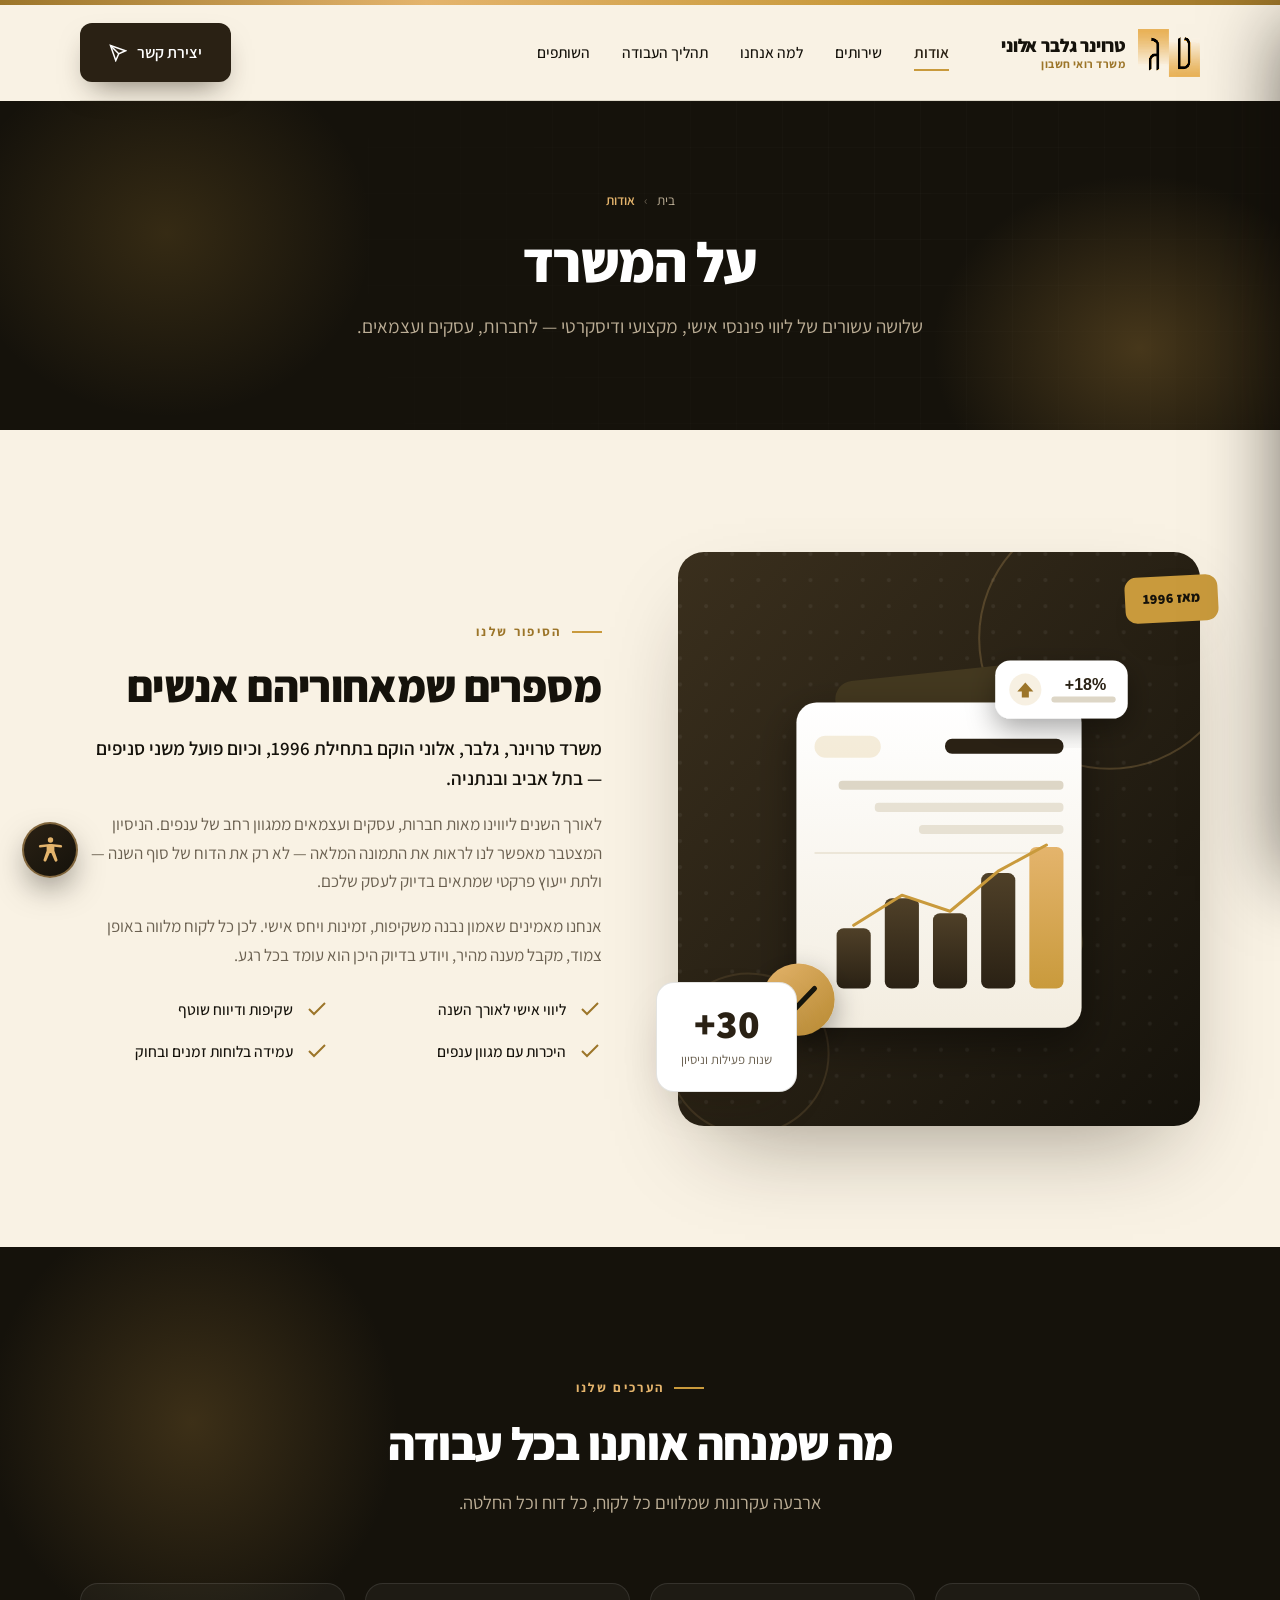
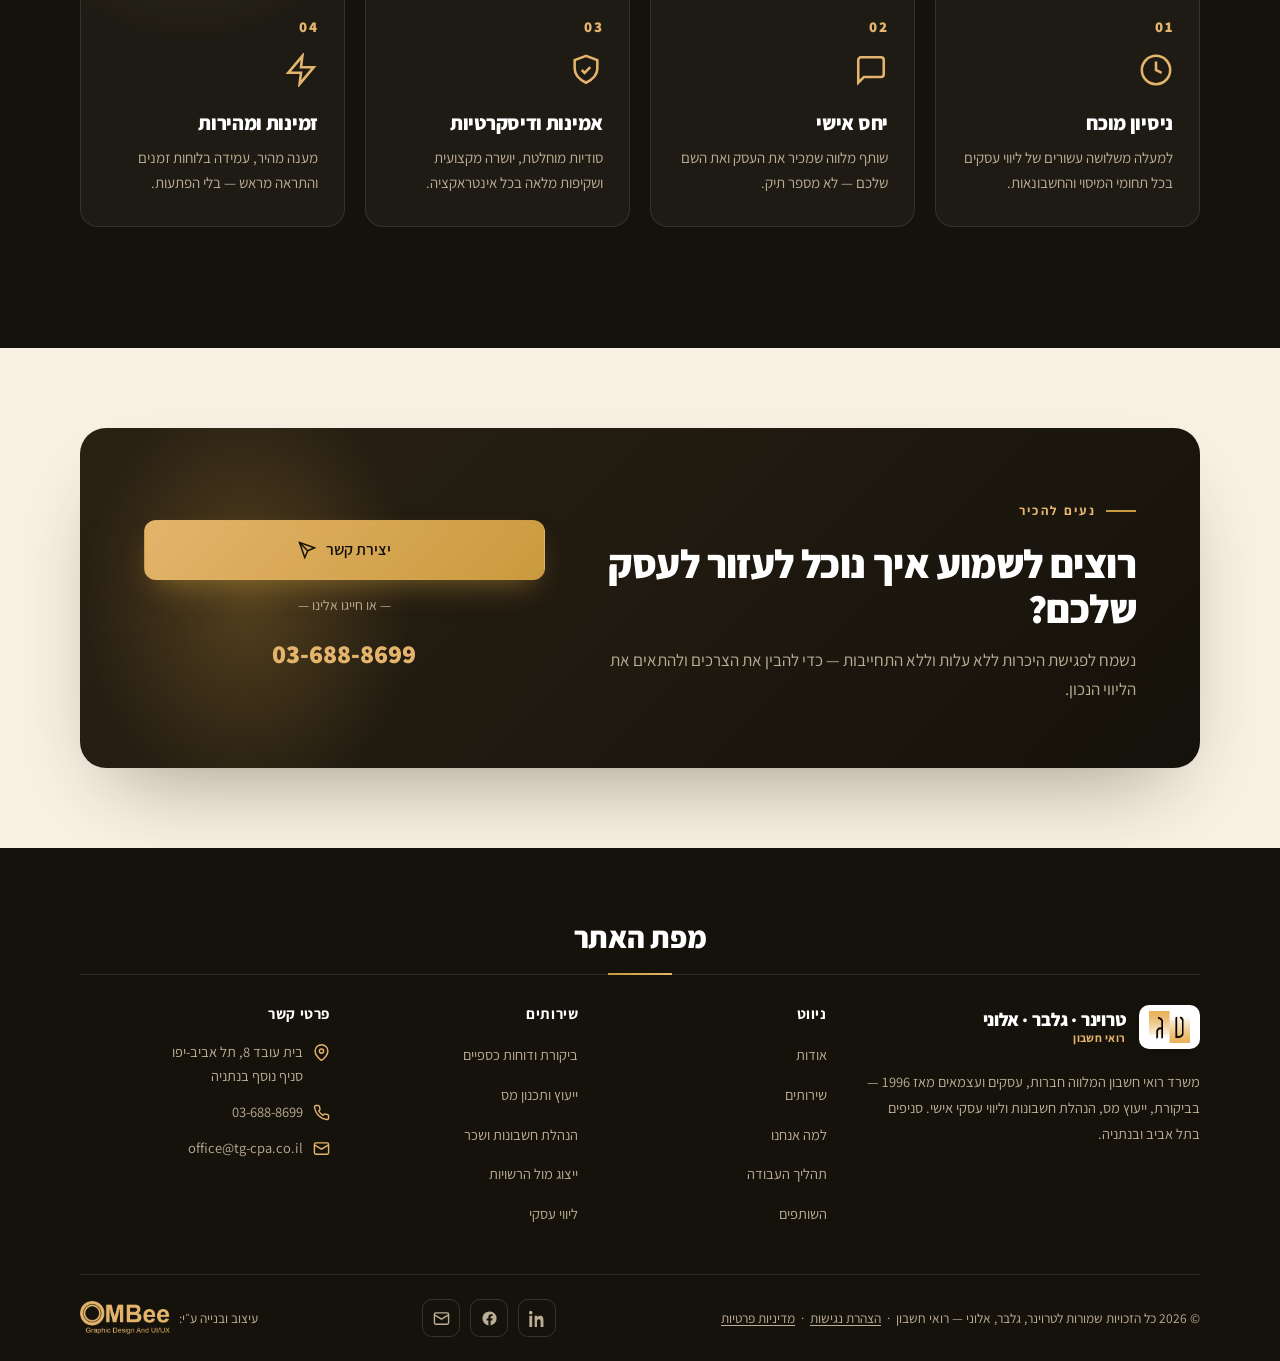
==== about.html @ 30e68038 "Initial commit — Troyner, Galber, Aloni CPA website redesign Multi-page RTL Hebrew site (Assistant f" ====
<!DOCTYPE html>
<!-- טרוינר · גלבר · אלוני — אודות -->
<html lang="he" dir="rtl">
<head>
<meta charset="UTF-8">
<meta name="viewport" content="width=device-width, initial-scale=1.0">
<title>אודות המשרד | טרוינר, גלבר, אלוני · רואי חשבון</title>
<meta name="description" content="משרד רואי חשבון טרוינר, גלבר, אלוני — מאז 1996. ניסיון, אמינות וליווי פיננסי אישי לחברות, עסקים ועצמאים. סניפים בתל אביב ובנתניה.">
<meta name="theme-color" content="#0c1c30">
<link rel="icon" type="image/png" href="images/favicon.png">
<link rel="preconnect" href="https://fonts.googleapis.com">
<link rel="preconnect" href="https://fonts.gstatic.com" crossorigin>
<link href="https://fonts.googleapis.com/css2?family=Assistant:wght@300;400;500;600;700;800&display=swap" rel="stylesheet">
<link rel="stylesheet" href="css/styles.css">
</head>
<body>

<main id="main">

<section class="page-hero">
  <div class="hero-grid-bg" aria-hidden="true"></div>
  <div class="wrap">
    <div class="crumb"><a href="index.html">בית</a><span class="sep">›</span><span class="cur">אודות</span></div>
    <h1>על המשרד</h1>
    <p>שלושה עשורים של ליווי פיננסי אישי, מקצועי ודיסקרטי — לחברות, עסקים ועצמאים.</p>
  </div>
</section>

<section class="about">
  <div class="wrap">
    <div class="grid">
      <div class="about-media reveal">
        <img class="about-img" src="images/about.svg" alt="המשרד — ביקורת ודוחות כספיים">
        <div class="about-since">מאז 1996</div>
        <div class="about-stat"><b>30+</b><span>שנות פעילות וניסיון</span></div>
      </div>
      <div class="about-text reveal" data-d="1">
        <span class="eyebrow">הסיפור שלנו</span>
        <h2>מספרים שמאחוריהם אנשים</h2>
        <p class="lead">משרד טרוינר, גלבר, אלוני הוקם בתחילת 1996, וכיום פועל משני סניפים — בתל אביב ובנתניה.</p>
        <p>לאורך השנים ליווינו מאות חברות, עסקים ועצמאים ממגוון רחב של ענפים. הניסיון המצטבר מאפשר לנו לראות את התמונה המלאה — לא רק את הדוח של סוף השנה — ולתת ייעוץ פרקטי שמתאים בדיוק לעסק שלכם.</p>
        <p>אנחנו מאמינים שאמון נבנה משקיפות, זמינות ויחס אישי. לכן כל לקוח מלווה באופן צמוד, מקבל מענה מהיר, ויודע בדיוק היכן הוא עומד בכל רגע.</p>
        <ul class="about-points">
          <li><svg viewBox="0 0 24 24" fill="none" stroke="currentColor" stroke-width="2"><path d="M20 6 9 17l-5-5"/></svg>ליווי אישי לאורך השנה</li>
          <li><svg viewBox="0 0 24 24" fill="none" stroke="currentColor" stroke-width="2"><path d="M20 6 9 17l-5-5"/></svg>שקיפות ודיווח שוטף</li>
          <li><svg viewBox="0 0 24 24" fill="none" stroke="currentColor" stroke-width="2"><path d="M20 6 9 17l-5-5"/></svg>היכרות עם מגוון ענפים</li>
          <li><svg viewBox="0 0 24 24" fill="none" stroke="currentColor" stroke-width="2"><path d="M20 6 9 17l-5-5"/></svg>עמידה בלוחות זמנים ובחוק</li>
        </ul>
      </div>
    </div>
  </div>
</section>

<section class="why">
  <div class="wrap">
    <div class="section-head center on-dark reveal">
      <span class="eyebrow center on-dark">הערכים שלנו</span>
      <h2>מה שמנחה אותנו בכל עבודה</h2>
      <p>ארבעה עקרונות שמלווים כל לקוח, כל דוח וכל החלטה.</p>
    </div>
    <div class="why-grid">
      <div class="why-card reveal"><div class="n">01</div><svg viewBox="0 0 24 24" fill="none" stroke="currentColor" stroke-width="1.8"><circle cx="12" cy="12" r="10"/><path d="M12 6v6l4 2"/></svg><h3>ניסיון מוכח</h3><p>למעלה משלושה עשורים של ליווי עסקים בכל תחומי המיסוי והחשבונאות.</p></div>
      <div class="why-card reveal" data-d="1"><div class="n">02</div><svg viewBox="0 0 24 24" fill="none" stroke="currentColor" stroke-width="1.8"><path d="M21 15a2 2 0 0 1-2 2H7l-4 4V5a2 2 0 0 1 2-2h14a2 2 0 0 1 2 2Z"/></svg><h3>יחס אישי</h3><p>שותף מלווה שמכיר את העסק ואת השם שלכם — לא מספר תיק.</p></div>
      <div class="why-card reveal" data-d="2"><div class="n">03</div><svg viewBox="0 0 24 24" fill="none" stroke="currentColor" stroke-width="1.8"><path d="M12 2 4 5v6c0 5 3.4 7.8 8 10 4.6-2.2 8-5 8-10V5Z"/><path d="m9 12 2 2 4-4"/></svg><h3>אמינות ודיסקרטיות</h3><p>סודיות מוחלטת, יושרה מקצועית ושקיפות מלאה בכל אינטראקציה.</p></div>
      <div class="why-card reveal" data-d="3"><div class="n">04</div><svg viewBox="0 0 24 24" fill="none" stroke="currentColor" stroke-width="1.8"><path d="M13 2 3 14h9l-1 8 10-12h-9Z"/></svg><h3>זמינות ומהירות</h3><p>מענה מהיר, עמידה בלוחות זמנים והתראה מראש — בלי הפתעות.</p></div>
    </div>
  </div>
</section>

<section class="cta-band">
  <div class="wrap">
    <div class="cta-inner reveal">
      <div class="t">
        <span class="eyebrow">נעים להכיר</span>
        <h2>רוצים לשמוע איך נוכל לעזור לעסק שלכם?</h2>
        <p>נשמח לפגישת היכרות ללא עלות וללא התחייבות — כדי להבין את הצרכים ולהתאים את הליווי הנכון.</p>
      </div>
      <div class="cta-actions">
        <a class="btn btn-gold" href="contact.html">יצירת קשר <svg viewBox="0 0 24 24" fill="none" stroke="currentColor" stroke-width="2"><path d="m22 2-7 20-4-9-9-4Z"/><path d="M22 2 11 13"/></svg></a>
        <div class="or">— או חייגו אלינו —</div>
        <div class="ph"><a href="tel:+97236888699">03-688-8699</a></div>
      </div>
    </div>
  </div>
</section>

</main>

<script src="js/main.js"></script>
</body>
</html>
---- css/styles.css ----
/* =============================================================
   טרוינר · גלבר · אלוני — רואי חשבון | גיליון סגנונות משותף
   פונט: Assistant · RTL · פלטה: נייבי + זהב שמפניה + שנהב
   ============================================================= */

/* ============================== TOKENS ============================== */
:root{
  --ink:#15120b;        /* שחור-אספרסו חם (אותיות הלוגו) */
  --navy:#2a2114;       /* כהה ראשי — כפתורים ומקטעים כהים */
  --navy-2:#3a2f1d;     /* כהה בהיר יותר — ראש גרדיאנט */
  --navy-soft:#4f4028;  /* הכי בהיר בכהים — לעמודות גרף */
  --gold:#c99a3c;       /* זהב ראשי (מהלוגו) */
  --gold-2:#e4b46c;     /* זהב בהיר (פס הלוגו) — גרדיאנטים והדגשות */
  --gold-deep:#9c7529;  /* זהב עמוק — תוויות על רקע בהיר */
  --paper:#f9f2e4;      /* קרם חם (רקע הלוגו) */
  --paper-2:#f1e6d2;    /* קרם עמוק יותר */
  --white:#ffffff;
  --muted:#6b6151;      /* טקסט משני חם */
  --muted-2:#9a8f7b;
  --line:rgba(30,24,12,.12);
  --line-strong:rgba(30,24,12,.18);
  --on-dark:#f2ecdf;
  --on-dark-muted:#bcae96;

  --maxw:1200px;
  --radius:18px;
  --radius-lg:26px;
  --radius-sm:12px;
  --shadow-sm:0 2px 10px rgba(30,22,8,.06);
  --shadow:0 18px 50px -20px rgba(30,22,8,.26);
  --shadow-lg:0 40px 90px -35px rgba(30,22,8,.42);
  --ease:cubic-bezier(.22,.61,.36,1);
  --section-y:clamp(72px,9.5vw,128px);

  --sans:"Assistant",-apple-system,"Segoe UI",Arial,sans-serif;
}

/* ============================== BASE ============================== */
*,*::before,*::after{box-sizing:border-box;}
html{scroll-behavior:smooth;-webkit-text-size-adjust:100%;}
@media (prefers-reduced-motion:reduce){html{scroll-behavior:auto;}}
body{
  margin:0;font-family:var(--sans);color:var(--ink);background:var(--paper);
  font-size:17px;line-height:1.7;font-weight:400;
  -webkit-font-smoothing:antialiased;text-rendering:optimizeLegibility;
  overflow-x:hidden;
}
img{max-width:100%;display:block;}
a{color:inherit;text-decoration:none;}
button{font-family:inherit;cursor:pointer;}
h1,h2,h3,h4{font-family:var(--sans);font-weight:800;line-height:1.14;margin:0;letter-spacing:-.015em;}
p{margin:0;}
::selection{background:var(--gold);color:var(--ink);}

.wrap{max-width:var(--maxw);margin-inline:auto;padding-inline:clamp(20px,5vw,40px);}
.skip{position:absolute;inset-inline-start:-9999px;top:0;background:var(--ink);color:#fff;padding:12px 18px;z-index:999;border-radius:0 0 10px 0;}
.skip:focus{inset-inline-start:0;}

/* ---- helpers ---- */
.eyebrow{
  display:inline-flex;align-items:center;gap:10px;
  font-size:13px;font-weight:700;letter-spacing:.18em;text-transform:uppercase;
  color:var(--gold-deep);margin:0 0 18px;
}
.eyebrow::before{content:"";width:30px;height:2px;background:var(--gold);display:inline-block;}
.eyebrow.center{justify-content:center;}
.eyebrow.on-dark{color:var(--gold-2);}
.section-head{max-width:680px;margin-bottom:clamp(40px,5vw,64px);}
.section-head.center{margin-inline:auto;text-align:center;}
.section-head h2{font-size:clamp(30px,4.4vw,46px);}
.section-head p{margin-top:18px;color:var(--muted);font-size:clamp(16px,1.7vw,18.5px);font-weight:400;}
.section-head.on-dark h2{color:#fff;}
.section-head.on-dark p{color:var(--on-dark-muted);}

/* ---- buttons ---- */
.btn{
  display:inline-flex;align-items:center;justify-content:center;gap:10px;
  font-weight:600;font-size:16px;padding:15px 28px;border-radius:12px;
  border:1.5px solid transparent;transition:.35s var(--ease);white-space:nowrap;
}
.btn svg{width:18px;height:18px;transition:transform .35s var(--ease);transform:scaleX(-1);}
.btn-primary{background:var(--navy);color:#fff;box-shadow:0 14px 30px -12px rgba(38,30,16,.6);}
.btn-primary:hover{background:var(--ink);transform:translateY(-2px);box-shadow:0 20px 40px -14px rgba(38,30,16,.7);}
.btn-gold{background:linear-gradient(135deg,var(--gold-2),var(--gold));color:var(--ink);box-shadow:0 14px 30px -12px rgba(201,154,60,.55);}
.btn-gold:hover{transform:translateY(-2px);box-shadow:0 20px 44px -14px rgba(201,154,60,.7);filter:brightness(1.03);}
.btn-ghost{background:transparent;color:var(--ink);border-color:var(--line-strong);}
.btn-ghost:hover{border-color:var(--navy);background:rgba(38,30,16,.04);}
.btn-ghost.on-dark{color:#fff;border-color:rgba(255,255,255,.28);}
.btn-ghost.on-dark:hover{border-color:var(--gold-2);background:rgba(255,255,255,.06);}
.btn:hover svg{transform:scaleX(-1) translateX(4px);}

/* ---- reveal animation ---- */
.reveal{opacity:0;transform:translateY(26px);transition:opacity .8s var(--ease),transform .8s var(--ease);}
.reveal.in{opacity:1;transform:none;}
.reveal[data-d="1"]{transition-delay:.08s;}
.reveal[data-d="2"]{transition-delay:.16s;}
.reveal[data-d="3"]{transition-delay:.24s;}
.reveal[data-d="4"]{transition-delay:.32s;}
.reveal[data-d="5"]{transition-delay:.40s;}
@media (prefers-reduced-motion:reduce){.reveal{opacity:1;transform:none;transition:none;}}

/* ============================== TOP UTILITY BAR ============================== */
.topbar{background:var(--ink);color:var(--on-dark);font-size:13.5px;}
.topbar .wrap{display:flex;justify-content:space-between;align-items:center;gap:18px;min-height:42px;}
.topbar a{display:inline-flex;align-items:center;gap:7px;color:var(--on-dark-muted);transition:color .3s;}
.topbar a:hover{color:var(--gold-2);}
.topbar .tb-group{display:flex;gap:22px;align-items:center;}
.topbar svg{width:15px;height:15px;color:var(--gold-2);}
.tb-tag{color:var(--on-dark-muted);}
.tb-tag b{color:var(--gold-2);font-weight:600;}
@media(max-width:760px){.topbar .tb-hide{display:none;}.topbar .wrap{justify-content:center;}}

/* ============================== HEADER / NAV ============================== */
.site-header{position:sticky;top:0;z-index:100;transition:.4s var(--ease);background:var(--paper);}
.site-header .bar{
  display:flex;align-items:center;justify-content:space-between;gap:24px;
  padding-block:18px;transition:.4s var(--ease);
  border-bottom:1px solid var(--line);
}
.site-header.scrolled{background:rgba(248,245,238,.88);backdrop-filter:blur(14px);box-shadow:var(--shadow-sm);}
.site-header.scrolled .bar{padding-block:11px;border-bottom-color:var(--line);}
.topline{height:5px;background:linear-gradient(90deg,var(--gold-deep),var(--gold-2),var(--gold),var(--gold-deep));}
.bar-main{display:flex;align-items:center;gap:clamp(18px,3vw,42px);min-width:0;}

/* logo */
.logo{display:flex;align-items:center;gap:13px;}
.logo .mark{height:50px;flex:none;display:inline-flex;align-items:center;transition:.4s var(--ease);}
.logo .mark img{height:48px;width:auto;display:block;}
.site-header.scrolled .logo .mark{height:44px;}
.site-header.scrolled .logo .mark img{height:42px;}
.logo .txt{display:flex;flex-direction:column;line-height:1.15;}
.logo .txt b{font-weight:800;font-size:18.5px;color:var(--ink);letter-spacing:-.01em;}
.logo .txt small{font-size:11.5px;letter-spacing:.04em;color:var(--gold-deep);font-weight:700;}

/* nav */
.nav{display:flex;align-items:center;gap:4px;}
.nav a{
  position:relative;padding:9px 14px;font-size:15.5px;font-weight:500;color:var(--ink);
  border-radius:8px;transition:color .3s;
}
.nav a::after{content:"";position:absolute;inset-inline:14px;bottom:4px;height:2px;background:var(--gold);transform:scaleX(0);transform-origin:center;transition:transform .35s var(--ease);}
.nav a:hover{color:var(--navy);}
.nav a:hover::after{transform:scaleX(1);}
.nav a.active{color:var(--navy);font-weight:600;}
.nav a.active::after{transform:scaleX(1);}
.header-cta{display:flex;align-items:center;gap:14px;}
.header-phone{display:inline-flex;align-items:center;gap:9px;font-weight:700;color:var(--ink);font-size:16px;white-space:nowrap;}
.header-phone svg{width:34px;height:34px;padding:8px;border-radius:50%;background:rgba(201,154,60,.14);color:var(--gold-deep);}

.menu-toggle{display:none;flex-direction:column;gap:5px;width:42px;height:42px;border:none;background:transparent;align-items:center;justify-content:center;padding:0;}
.menu-toggle span{width:21px;height:2px;background:var(--ink);border-radius:2px;transition:.3s var(--ease);}
body.nav-open .menu-toggle span:nth-child(1){transform:translateY(7px) rotate(45deg);}
body.nav-open .menu-toggle span:nth-child(2){opacity:0;}
body.nav-open .menu-toggle span:nth-child(3){transform:translateY(-7px) rotate(-45deg);}

/* ===== תפריט נשלף (Drawer) — נפתח מימין עם רקע מעומעם ===== */
.drawer-backdrop{position:fixed;inset:0;background:rgba(12,10,5,.5);opacity:0;visibility:hidden;transition:opacity .4s var(--ease),visibility .4s;z-index:200;backdrop-filter:blur(2px);}
body.nav-open .drawer-backdrop{opacity:1;visibility:visible;}
.drawer{position:fixed;top:0;bottom:0;right:0;width:min(400px,88vw);background:var(--paper);z-index:201;display:flex;flex-direction:column;box-shadow:-24px 0 70px -24px rgba(12,10,5,.55);transform:translateX(100%);transition:transform .42s var(--ease);overflow-y:auto;}
body.nav-open .drawer{transform:none;}
.drawer-head{display:flex;align-items:center;justify-content:space-between;gap:14px;padding:18px 24px;border-bottom:1px solid var(--line);position:sticky;top:0;background:var(--paper);z-index:1;}
.drawer-logo{display:flex;align-items:center;gap:10px;}
.drawer-logo img{height:34px;width:auto;display:block;}
.drawer-logo b{font-weight:800;font-size:15.5px;color:var(--ink);}
.drawer-close{width:42px;height:42px;flex:none;border:1px solid var(--line-strong);border-radius:10px;background:transparent;display:grid;place-items:center;color:var(--ink);transition:.3s var(--ease);}
.drawer-close:hover{background:rgba(30,24,12,.05);border-color:var(--navy);}
.drawer-close svg{width:20px;height:20px;}
.drawer-nav{display:flex;flex-direction:column;padding:8px 24px;}
.drawer-nav a{text-align:right;padding:16px 2px;font-size:18px;font-weight:600;color:var(--ink);border-bottom:1px solid var(--line);transition:color .25s var(--ease),padding .25s var(--ease);}
.drawer-nav a:hover{color:var(--gold-deep);padding-inline-end:7px;}
.drawer-nav a.active{color:var(--gold-deep);}
.drawer-cta{padding:20px 24px 8px;}
.drawer-cta .btn{width:100%;}
.drawer-foot{margin-top:auto;padding:16px 24px 30px;display:flex;flex-direction:column;gap:13px;}
.drawer-foot a,.drawer-foot span{display:flex;align-items:center;gap:11px;color:var(--muted);font-size:14.5px;}
.drawer-foot a:hover{color:var(--gold-deep);}
.drawer-foot svg{width:18px;height:18px;color:var(--gold-deep);flex:none;}

@media(max-width:1040px){
  .nav,.header-cta .btn{display:none;}
  .menu-toggle{display:flex;}
  body.nav-open{overflow:hidden;}
  body.nav-open .menu-toggle{opacity:0;pointer-events:none;}
}

/* ============================== HERO (home) ============================== */
.hero{position:relative;background:var(--ink);color:var(--on-dark);overflow:hidden;}
.hero::before{content:"";position:absolute;inset-inline-start:-12%;top:-25%;width:60%;height:120%;
  background:radial-gradient(closest-side,rgba(120,92,42,.55),transparent 70%);filter:blur(10px);}
.hero::after{content:"";position:absolute;inset-inline-end:-10%;bottom:-30%;width:46%;height:90%;
  background:radial-gradient(closest-side,rgba(201,154,60,.20),transparent 70%);}
.hero-grid-bg{position:absolute;inset:0;opacity:.5;
  background-image:linear-gradient(rgba(255,255,255,.035) 1px,transparent 1px),linear-gradient(90deg,rgba(255,255,255,.035) 1px,transparent 1px);
  background-size:46px 46px;mask-image:radial-gradient(circle at 70% 35%,#000,transparent 80%);}
.hero .wrap{position:relative;z-index:2;display:grid;grid-template-columns:1.08fr .92fr;gap:clamp(30px,5vw,70px);align-items:center;
  padding-top:clamp(56px,7vw,92px);padding-bottom:clamp(66px,8vw,104px);}
.hero-badge{display:inline-flex;align-items:center;gap:10px;background:rgba(255,255,255,.06);border:1px solid rgba(255,255,255,.12);
  padding:8px 16px 8px 14px;border-radius:999px;font-size:13.5px;font-weight:600;color:var(--on-dark);margin-bottom:26px;}
.hero-badge b{color:var(--gold-2);font-weight:700;}
.hero-badge .dot{width:8px;height:8px;border-radius:50%;background:var(--gold-2);box-shadow:0 0 0 4px rgba(228,180,108,.18);}
.hero h1{font-size:clamp(38px,5.6vw,66px);font-weight:800;color:#fff;line-height:1.06;letter-spacing:-.025em;}
.hero h1 .accent{color:var(--gold-2);}
.hero .lead{margin-top:24px;font-size:clamp(17px,1.9vw,20px);color:var(--on-dark-muted);max-width:34em;line-height:1.75;}
.hero-actions{display:flex;flex-wrap:wrap;gap:14px;margin-top:36px;}
.hero-trust{display:flex;flex-wrap:wrap;gap:26px;margin-top:42px;padding-top:30px;border-top:1px solid rgba(255,255,255,.1);}
.hero-trust .it{display:flex;flex-direction:column;}
.hero-trust .it b{font-size:32px;color:#fff;font-weight:800;line-height:1;}
.hero-trust .it span{font-size:13.5px;color:var(--on-dark-muted);margin-top:7px;letter-spacing:.02em;}

.hero-visual{position:relative;}
.hero-visual img{width:100%;height:auto;display:block;filter:drop-shadow(0 40px 80px rgba(6,16,29,.5));animation:floaty 6s ease-in-out infinite;}
@keyframes floaty{0%,100%{transform:translateY(0);}50%{transform:translateY(-12px);}}
@media (prefers-reduced-motion:reduce){.hero-visual img{animation:none;}}

@media(max-width:920px){
  .hero .wrap{grid-template-columns:1fr;}
  .hero-visual{max-width:460px;margin-inline:auto;width:100%;}
}

/* ============================== PAGE HERO (inner pages) ============================== */
.page-hero{position:relative;background:var(--ink);color:var(--on-dark);overflow:hidden;}
.page-hero::before{content:"";position:absolute;inset-inline-end:-10%;top:-40%;width:46%;height:160%;
  background:radial-gradient(closest-side,rgba(201,154,60,.18),transparent 70%);}
.page-hero::after{content:"";position:absolute;inset-inline-start:-12%;bottom:-50%;width:46%;height:150%;
  background:radial-gradient(closest-side,rgba(120,92,42,.5),transparent 70%);}
.page-hero .wrap{position:relative;z-index:2;padding-block:clamp(52px,7vw,88px);text-align:center;}
.crumb{display:flex;gap:9px;justify-content:center;align-items:center;font-size:13.5px;color:var(--on-dark-muted);margin-bottom:18px;}
.crumb a:hover{color:var(--gold-2);}
.crumb .sep{opacity:.5;}
.crumb .cur{color:var(--gold-2);font-weight:600;}
.page-hero h1{font-size:clamp(34px,5vw,56px);color:#fff;font-weight:800;letter-spacing:-.02em;}
.page-hero p{margin-top:16px;color:var(--on-dark-muted);font-size:clamp(16px,1.8vw,19px);max-width:46em;margin-inline:auto;line-height:1.7;}

/* ============================== TRUST STRIP ============================== */
.strip{background:var(--white);border-bottom:1px solid var(--line);}
.strip .wrap{display:flex;align-items:center;justify-content:space-between;gap:30px;flex-wrap:wrap;padding-block:26px;}
.strip .lead-t{font-size:14px;color:var(--muted-2);font-weight:600;letter-spacing:.04em;max-width:200px;}
.strip .items{display:flex;flex-wrap:wrap;gap:30px 44px;}
.strip .it{display:flex;align-items:center;gap:11px;font-weight:600;color:var(--navy);font-size:15.5px;}
.strip .it svg{width:22px;height:22px;color:var(--gold-deep);flex:none;}

/* ============================== ABOUT ============================== */
.about{padding-block:var(--section-y);}
.about .grid{display:grid;grid-template-columns:1fr 1fr;gap:clamp(36px,6vw,84px);align-items:center;}
.about-media{position:relative;}
.about-img{width:100%;border-radius:var(--radius-lg);box-shadow:var(--shadow-lg);aspect-ratio:4/4.4;object-fit:cover;}
.about-stat{position:absolute;inset-inline-end:-22px;bottom:34px;background:#fff;border-radius:18px;padding:20px 24px;
  box-shadow:var(--shadow);border:1px solid var(--line);text-align:center;}
.about-stat b{display:block;font-size:40px;color:var(--navy);line-height:1;font-weight:800;}
.about-stat span{font-size:13px;color:var(--muted);margin-top:6px;display:block;}
.about-since{position:absolute;top:24px;inset-inline-start:-18px;background:var(--gold);color:var(--ink);font-weight:800;
  font-size:14px;padding:11px 18px;border-radius:12px;box-shadow:var(--shadow);transform:rotate(-3deg);}
.about-text h2{font-size:clamp(28px,4vw,44px);}
.about-text .lead{font-size:19px;color:var(--ink);margin:22px 0 16px;font-weight:600;line-height:1.6;}
.about-text p{color:var(--muted);margin-bottom:16px;}
.about-points{list-style:none;padding:0;margin:26px 0 0;display:grid;grid-template-columns:1fr 1fr;gap:16px 24px;}
.about-points li{display:flex;gap:12px;align-items:flex-start;font-weight:500;color:var(--ink);font-size:15.5px;}
.about-points svg{width:24px;height:24px;color:var(--gold-deep);flex:none;margin-top:1px;}
@media(max-width:880px){
  .about .grid{grid-template-columns:1fr;}
  .about-media{max-width:440px;margin-inline:auto;width:100%;}
  .about-points{grid-template-columns:1fr;}
}

/* ============================== SERVICES ============================== */
.services{background:var(--paper-2);padding-block:var(--section-y);position:relative;}
.svc-grid{display:grid;grid-template-columns:repeat(3,1fr);gap:22px;}
.svc-card{background:var(--white);border:1px solid var(--line);border-radius:var(--radius);padding:32px 28px;
  transition:.4s var(--ease);position:relative;overflow:hidden;display:flex;flex-direction:column;}
.svc-card::before{content:"";position:absolute;inset-inline-start:0;top:0;height:3px;width:100%;background:linear-gradient(90deg,var(--gold),var(--gold-2));transform:scaleX(0);transform-origin:right;transition:transform .4s var(--ease);}
.svc-card:hover{transform:translateY(-6px);box-shadow:var(--shadow);border-color:transparent;}
.svc-card:hover::before{transform:scaleX(1);}
.svc-icon{width:58px;height:58px;border-radius:15px;display:grid;place-items:center;margin-bottom:22px;
  background:linear-gradient(150deg,rgba(38,30,16,.07),rgba(38,30,16,.03));color:var(--navy);transition:.4s var(--ease);}
.svc-icon svg{width:28px;height:28px;}
.svc-card:hover .svc-icon{background:linear-gradient(150deg,var(--navy-2),var(--ink));color:var(--gold-2);transform:rotate(-4deg);}
.svc-card h3{font-size:21px;margin-bottom:10px;}
.svc-card p{color:var(--muted);font-size:15.5px;}
.svc-list{list-style:none;padding:0;margin:16px 0 0;display:grid;gap:9px;}
.svc-list li{display:flex;gap:9px;align-items:flex-start;font-size:14.5px;color:var(--muted);}
.svc-list svg{width:18px;height:18px;color:var(--gold-deep);flex:none;margin-top:3px;}
.svc-card .more{display:inline-flex;align-items:center;gap:7px;margin-top:auto;padding-top:18px;color:var(--gold-deep);font-weight:700;font-size:14.5px;}
.svc-card .more svg{width:16px;height:16px;transition:transform .3s var(--ease);}
.svc-card:hover .more svg{transform:translateX(-5px);}
@media(max-width:980px){.svc-grid{grid-template-columns:1fr 1fr;}}
@media(max-width:600px){.svc-grid{grid-template-columns:1fr;}}

/* ============================== WHY / VALUES ============================== */
.why{padding-block:var(--section-y);background:var(--ink);color:var(--on-dark);position:relative;overflow:hidden;}
.why::before{content:"";position:absolute;inset-inline-end:-8%;top:-20%;width:46%;height:90%;background:radial-gradient(closest-side,rgba(120,92,42,.4),transparent 70%);}
.why .wrap{position:relative;z-index:1;}
.why-grid{display:grid;grid-template-columns:repeat(4,1fr);gap:20px;}
.why-card{background:rgba(255,255,255,.04);border:1px solid rgba(255,255,255,.1);border-radius:var(--radius);padding:30px 26px;transition:.4s var(--ease);}
.why-card:hover{background:rgba(255,255,255,.07);border-color:rgba(228,180,108,.4);transform:translateY(-5px);}
.why-card .n{font-size:15px;font-weight:800;color:var(--gold-2);letter-spacing:.1em;}
.why-card svg{width:34px;height:34px;color:var(--gold-2);margin:14px 0 16px;}
.why-card h3{font-size:20px;color:#fff;margin-bottom:10px;}
.why-card p{color:var(--on-dark-muted);font-size:15px;}
@media(max-width:960px){.why-grid{grid-template-columns:1fr 1fr;}}
@media(max-width:520px){.why-grid{grid-template-columns:1fr;}}

/* ============================== PROCESS ============================== */
.process{padding-block:var(--section-y);}
.steps{display:grid;grid-template-columns:repeat(4,1fr);gap:22px;position:relative;}
.steps::before{content:"";position:absolute;top:34px;inset-inline:8%;height:2px;background:repeating-linear-gradient(90deg,var(--line-strong) 0 8px,transparent 8px 16px);z-index:0;}
.step{position:relative;z-index:1;text-align:center;}
.step .num{width:68px;height:68px;margin:0 auto 20px;border-radius:50%;background:var(--white);border:1px solid var(--line);
  display:grid;place-items:center;font-size:26px;font-weight:800;color:var(--navy);box-shadow:var(--shadow-sm);position:relative;}
.step .num::after{content:"";position:absolute;inset:-6px;border:1.5px solid var(--gold);border-radius:50%;opacity:0;transition:.4s var(--ease);}
.step:hover .num{color:var(--gold-deep);}
.step:hover .num::after{opacity:1;inset:-9px;}
.step h3{font-size:19px;margin-bottom:8px;}
.step p{color:var(--muted);font-size:15px;padding-inline:6px;}
@media(max-width:860px){.steps{grid-template-columns:1fr 1fr;gap:34px 22px;}.steps::before{display:none;}}
@media(max-width:480px){.steps{grid-template-columns:1fr;}}

/* ============================== TEAM ============================== */
.team{background:var(--paper-2);padding-block:var(--section-y);}
.team-grid{display:grid;grid-template-columns:repeat(3,1fr);gap:26px;}
.member{background:var(--white);border:1px solid var(--line);border-radius:var(--radius-lg);overflow:hidden;transition:.4s var(--ease);}
.member:hover{box-shadow:var(--shadow);transform:translateY(-5px);}
.member-photo{width:100%;aspect-ratio:1/1.04;object-fit:cover;display:block;}
.member-info{padding:24px 26px 28px;}
.member-info h3{font-size:22px;}
.member-info .role{color:var(--gold-deep);font-weight:700;font-size:14.5px;margin-top:4px;letter-spacing:.02em;}
.member-info p{color:var(--muted);font-size:14.5px;margin-top:14px;}
.member-info .lk{display:inline-flex;gap:10px;margin-top:16px;}
.member-info .lk a{width:38px;height:38px;border-radius:10px;border:1px solid var(--line);display:grid;place-items:center;color:var(--navy);transition:.3s;}
.member-info .lk a:hover{background:var(--navy);color:#fff;border-color:var(--navy);}
.member-info .lk svg{width:17px;height:17px;}
@media(max-width:860px){.team-grid{grid-template-columns:1fr 1fr;}}
@media(max-width:560px){.team-grid{grid-template-columns:1fr;max-width:380px;margin-inline:auto;}}

/* ============================== TESTIMONIALS ============================== */
.quotes{padding-block:var(--section-y);}
.q-grid{display:grid;grid-template-columns:repeat(3,1fr);gap:22px;}
.q-card{background:var(--white);border:1px solid var(--line);border-radius:var(--radius);padding:32px 30px;position:relative;}
.q-card .mark{font-family:Georgia,serif;font-size:80px;line-height:.6;color:rgba(201,154,60,.28);height:36px;}
.q-card p{font-size:16.5px;color:var(--ink);line-height:1.7;margin-bottom:22px;}
.q-card .who{display:flex;align-items:center;gap:13px;}
.q-card .who .av{width:46px;height:46px;border-radius:50%;background:linear-gradient(150deg,var(--navy-2),var(--ink));display:grid;place-items:center;color:var(--gold-2);font-weight:700;}
.q-card .who b{display:block;font-size:15.5px;}
.q-card .who span{font-size:13px;color:var(--muted);}
.q-stars{display:flex;gap:3px;margin-bottom:16px;color:var(--gold);}
.q-stars svg{width:17px;height:17px;}
@media(max-width:880px){.q-grid{grid-template-columns:1fr;max-width:560px;margin-inline:auto;}}

/* ============================== CTA BAND ============================== */
.cta-band{padding-block:clamp(50px,7vw,80px);}
.cta-inner{background:linear-gradient(135deg,var(--navy),var(--ink));border-radius:var(--radius-lg);padding:clamp(38px,5vw,64px);
  position:relative;overflow:hidden;display:grid;grid-template-columns:1.4fr 1fr;gap:30px;align-items:center;box-shadow:var(--shadow-lg);}
.cta-inner::before{content:"";position:absolute;inset-inline-end:-6%;top:-40%;width:42%;height:180%;background:radial-gradient(closest-side,rgba(201,154,60,.28),transparent 70%);}
.cta-inner .t{position:relative;z-index:1;}
.cta-inner .eyebrow{color:var(--gold-2);}
.cta-inner h2{color:#fff;font-size:clamp(26px,3.6vw,40px);}
.cta-inner p{color:var(--on-dark-muted);margin-top:14px;font-size:17px;max-width:38em;}
.cta-actions{position:relative;z-index:1;display:flex;flex-direction:column;gap:14px;}
.cta-actions .btn{width:100%;}
.cta-actions .or{text-align:center;color:var(--on-dark-muted);font-size:14px;}
.cta-actions .ph{text-align:center;color:#fff;font-size:26px;font-weight:800;}
.cta-actions .ph a{color:var(--gold-2);}
@media(max-width:820px){.cta-inner{grid-template-columns:1fr;}}

/* ============================== CONTACT ============================== */
.contact{padding-block:var(--section-y);background:var(--paper-2);}
.contact .grid{display:grid;grid-template-columns:1fr 1.05fr;gap:clamp(34px,5vw,64px);align-items:start;}
.contact-info h2{font-size:clamp(28px,4vw,42px);}
.contact-info > p{color:var(--muted);margin:18px 0 30px;font-size:17px;}
.branch{background:var(--white);border:1px solid var(--line);border-radius:var(--radius);padding:24px 26px;margin-bottom:16px;display:flex;gap:18px;transition:.35s var(--ease);}
.branch:hover{box-shadow:var(--shadow-sm);border-color:var(--line-strong);}
.branch .ic{width:50px;height:50px;flex:none;border-radius:13px;background:linear-gradient(150deg,rgba(38,30,16,.08),rgba(38,30,16,.03));color:var(--navy);display:grid;place-items:center;}
.branch .ic svg{width:24px;height:24px;}
.branch h3{font-size:18px;display:flex;align-items:center;gap:10px;}
.branch .tag{font-size:11.5px;font-weight:700;background:rgba(201,154,60,.16);color:var(--gold-deep);padding:3px 10px;border-radius:999px;letter-spacing:.04em;}
.branch p{color:var(--muted);font-size:15px;margin-top:6px;}
.branch a{color:var(--navy);font-weight:600;}
.contact-meta{display:flex;flex-wrap:wrap;gap:14px 30px;margin-top:8px;}
.contact-meta a,.contact-meta span{display:inline-flex;align-items:center;gap:9px;font-size:15.5px;color:var(--ink);font-weight:500;}
.contact-meta svg{width:19px;height:19px;color:var(--gold-deep);}
.map{margin-top:18px;border-radius:var(--radius);overflow:hidden;border:1px solid var(--line);aspect-ratio:16/6;
  background:linear-gradient(135deg,#e9eadf,#dfe2d6);position:relative;display:grid;place-items:center;}
.map .pin{display:flex;flex-direction:column;align-items:center;gap:8px;color:var(--navy);font-weight:600;font-size:14px;}
.map .pin svg{width:30px;height:30px;color:var(--gold-deep);}
.map::after{content:"";position:absolute;inset:0;background-image:linear-gradient(rgba(38,30,16,.06) 1px,transparent 1px),linear-gradient(90deg,rgba(38,30,16,.06) 1px,transparent 1px);background-size:32px 32px;}

/* form */
.form-card{background:var(--white);border:1px solid var(--line);border-radius:var(--radius-lg);padding:clamp(26px,3vw,40px);box-shadow:var(--shadow);}
.form-card h3{font-size:24px;margin-bottom:6px;}
.form-card .fsub{color:var(--muted);font-size:15px;margin-bottom:26px;}
.field{margin-bottom:18px;}
.field label{display:block;font-size:14px;font-weight:600;margin-bottom:8px;color:var(--ink);}
.field input,.field select,.field textarea{
  width:100%;padding:14px 16px;border:1.5px solid var(--line-strong);border-radius:12px;background:var(--paper);
  font-family:inherit;font-size:15.5px;color:var(--ink);transition:.3s var(--ease);
}
.field input:focus,.field select:focus,.field textarea:focus{outline:none;border-color:var(--navy);background:#fff;box-shadow:0 0 0 4px rgba(38,30,16,.08);}
.field textarea{resize:vertical;min-height:120px;}
.field-row{display:grid;grid-template-columns:1fr 1fr;gap:16px;}
.form-card .btn{width:100%;margin-top:8px;}
.form-note{font-size:12.5px;color:var(--muted-2);margin-top:14px;text-align:center;}
.form-ok{display:none;background:rgba(46,125,90,.1);border:1px solid rgba(46,125,90,.35);color:#1f6a4b;padding:14px 18px;border-radius:12px;font-weight:600;font-size:15px;text-align:center;}
.form-ok.show{display:block;}
@media(max-width:880px){.contact .grid{grid-template-columns:1fr;}.field-row{grid-template-columns:1fr;}}

/* ============================== FOOTER ============================== */
.footer{background:var(--ink);color:var(--on-dark-muted);padding-block:clamp(50px,6vw,72px) 0;}
.footer-title{color:#fff;font-size:clamp(22px,3.2vw,30px);font-weight:800;letter-spacing:-.01em;margin:0 0 30px;padding-bottom:20px;border-bottom:1px solid rgba(255,255,255,.1);position:relative;text-align:center;}
.footer-title::after{content:"";position:absolute;bottom:-1px;left:50%;transform:translateX(-50%);width:64px;height:2px;background:linear-gradient(90deg,var(--gold),var(--gold-2));}
.footer .cols{display:grid;grid-template-columns:1.6fr 1fr 1fr 1.2fr;gap:40px;padding-bottom:46px;border-bottom:1px solid rgba(255,255,255,.1);}
.footer .logo .txt b{color:#fff;}
.footer .logo .txt small{color:var(--gold-2);}
.footer .logo .mark{background:#fff;border-radius:10px;padding:6px 10px;height:auto;box-shadow:0 6px 16px -8px rgba(0,0,0,.5);}
.footer .logo .mark img{height:32px;}
.footer .f-about{margin-top:20px;font-size:14.5px;line-height:1.8;max-width:30em;}
.footer h4{color:#fff;font-weight:700;font-size:15px;letter-spacing:.04em;margin-bottom:18px;}
.footer ul{list-style:none;padding:0;margin:0;display:grid;gap:11px;}
.footer ul a{font-size:14.5px;transition:color .3s;}
.footer ul a:hover{color:var(--gold-2);}
.footer .f-contact li{display:flex;gap:10px;align-items:flex-start;font-size:14.5px;}
.footer .f-contact svg{width:17px;height:17px;color:var(--gold-2);flex:none;margin-top:4px;}
.footer .f-contact a:hover{color:var(--gold-2);}
.foot-bottom{display:flex;justify-content:space-between;align-items:center;gap:18px;flex-wrap:wrap;padding-block:24px;font-size:13.5px;}
.foot-bottom .credit b{color:var(--on-dark-muted);font-weight:600;}
.foot-bottom .credit b a{color:var(--gold-2);}
.foot-bottom .credit{display:inline-flex;align-items:center;gap:9px;color:var(--on-dark-muted);}
.credit-logo{height:34px;width:auto;display:block;transition:opacity .3s var(--ease);}
.credit-logo:hover{opacity:.82;}
.foot-social{display:flex;gap:10px;}
.foot-social a{width:38px;height:38px;border-radius:10px;border:1px solid rgba(255,255,255,.14);display:grid;place-items:center;transition:.3s;}
.foot-social a:hover{background:var(--gold);border-color:var(--gold);color:var(--ink);}
.foot-social svg{width:17px;height:17px;}
@media(max-width:860px){.footer .cols{grid-template-columns:1fr 1fr;gap:34px;}}
@media(max-width:520px){.footer .cols{grid-template-columns:1fr;}.foot-bottom{justify-content:center;text-align:center;}}

/* ============================== FLOATING CALL BTN ============================== */
.fab{position:fixed;inset-block-end:24px;inset-inline-start:24px;z-index:90;display:flex;align-items:center;gap:11px;
  background:linear-gradient(135deg,var(--gold-2),var(--gold));color:var(--ink);font-weight:700;font-size:15.5px;
  padding:13px 22px 13px 18px;border-radius:14px;box-shadow:0 16px 36px -12px rgba(201,154,60,.7);
  transition:.35s var(--ease);transform:translateY(120px);opacity:0;}
.fab.show{transform:none;opacity:1;}
.fab:hover{transform:translateY(-3px);box-shadow:0 22px 44px -12px rgba(201,154,60,.85);}
.fab svg{width:20px;height:20px;}
@media(max-width:600px){.fab span{display:none;}.fab{padding:15px;}}

/* ============================== ACCESSIBILITY WIDGET ============================== */
.a11y-fab{position:fixed;left:22px;bottom:22px;z-index:302;width:56px;height:56px;border-radius:50%;cursor:pointer;
  background:linear-gradient(140deg,#2a2114,#15120b);color:#e4b46c;display:grid;place-items:center;
  border:2px solid rgba(228,180,108,.5);box-shadow:0 14px 34px -10px rgba(12,10,5,.7);transition:.3s var(--ease);}
.a11y-fab:hover{transform:translateY(-3px) scale(1.05);box-shadow:0 20px 46px -10px rgba(12,10,5,.8);}
.a11y-fab svg{width:31px;height:31px;}
.a11y-panel{position:fixed;left:22px;bottom:90px;z-index:301;width:min(360px,calc(100vw - 36px));max-height:78vh;
  background:var(--paper);border:1px solid var(--line-strong);border-radius:20px;overflow:hidden;display:flex;flex-direction:column;
  box-shadow:0 30px 80px -22px rgba(12,10,5,.65);transform:translateY(20px) scale(.96);opacity:0;visibility:hidden;
  transform-origin:bottom left;transition:.3s var(--ease);}
body.a11y-open .a11y-panel{transform:none;opacity:1;visibility:visible;}
.a11y-head{display:flex;align-items:center;justify-content:space-between;gap:12px;padding:15px 20px;background:linear-gradient(135deg,#2a2114,#15120b);}
.a11y-head h2{font-size:18px;font-weight:800;color:#fff;display:flex;align-items:center;gap:9px;margin:0;}
.a11y-head h2 svg{width:23px;height:23px;color:#e4b46c;}
.a11y-x{width:34px;height:34px;border:none;background:rgba(255,255,255,.12);border-radius:9px;color:#fff;display:grid;place-items:center;cursor:pointer;transition:.25s;}
.a11y-x:hover{background:rgba(255,255,255,.24);}
.a11y-x svg{width:18px;height:18px;}
.a11y-body{padding:16px;overflow-y:auto;}
.a11y-grid{display:grid;grid-template-columns:1fr 1fr;gap:10px;}
.a11y-opt{display:flex;flex-direction:column;align-items:center;gap:9px;text-align:center;padding:15px 8px;cursor:pointer;font-family:inherit;
  background:var(--white);border:1.5px solid var(--line);border-radius:14px;color:var(--ink);font-weight:600;font-size:13px;line-height:1.25;transition:.22s var(--ease);}
.a11y-opt svg{width:25px;height:25px;color:var(--navy);transition:.22s;flex:none;}
.a11y-opt:hover{border-color:var(--gold);transform:translateY(-2px);}
.a11y-opt.on{background:linear-gradient(150deg,#2a2114,#15120b);color:#fff;border-color:#15120b;}
.a11y-opt.on svg{color:#e4b46c;}
.a11y-foot{padding:14px 16px;border-top:1px solid var(--line);background:var(--paper-2);}
.a11y-reset{width:100%;border:none;cursor:pointer;font-family:inherit;font-weight:700;font-size:14.5px;padding:13px;border-radius:12px;
  background:linear-gradient(135deg,var(--gold-2),var(--gold));color:#2a2114;display:flex;align-items:center;justify-content:center;gap:9px;transition:.25s;}
.a11y-reset:hover{filter:brightness(1.05);}
.a11y-reset svg{width:18px;height:18px;}
.a11y-links{display:flex;justify-content:center;gap:16px;margin-top:13px;font-size:13px;}
.a11y-links a{color:var(--gold-deep);font-weight:700;}
.a11y-links a:hover{text-decoration:underline;}
@media(max-width:520px){.a11y-panel{left:16px;right:16px;width:auto;bottom:86px;}}

/* ----- accessibility effect classes (applied to <body>) ----- */
body.a11y-contrast{--ink:#000;--navy:#000;--navy-2:#0e0e0e;--navy-soft:#1c1c1c;--paper:#fff;--paper-2:#fff;--white:#fff;--muted:#161616;--muted-2:#242424;--gold:#8a6a14;--gold-2:#9c7a18;--gold-deep:#6b5200;--on-dark:#fff;--on-dark-muted:#f2f2f2;--line:rgba(0,0,0,.45);--line-strong:rgba(0,0,0,.6);}
body.a11y-grayscale .site-header,body.a11y-grayscale #main,body.a11y-grayscale .footer{filter:grayscale(1);}
body.a11y-links #main a,body.a11y-links .footer a{text-decoration:underline !important;text-underline-offset:2px;outline:2px solid var(--gold);outline-offset:2px;border-radius:2px;}
body.a11y-bigtext #main,body.a11y-bigtext .footer{zoom:1.12;}
body.a11y-spacing #main *,body.a11y-spacing .footer *{letter-spacing:.08em !important;word-spacing:.14em !important;}
body.a11y-lineheight #main *,body.a11y-lineheight .footer *{line-height:2 !important;}
body.a11y-dyslexia #main *,body.a11y-dyslexia .footer *,body.a11y-dyslexia .nav a{font-family:"Comic Sans MS","Trebuchet MS",Verdana,sans-serif !important;}
body.a11y-readable #main *,body.a11y-readable .footer *,body.a11y-readable .nav a{font-family:Arial,Helvetica,sans-serif !important;}
body.a11y-grayscale.a11y-readable{}
body.a11y-noimg img{opacity:0 !important;}
body.a11y-noanim *,body.a11y-noanim *::before,body.a11y-noanim *::after{animation:none !important;transition:none !important;scroll-behavior:auto !important;}
body.a11y-align-left #main p,body.a11y-align-left #main li,body.a11y-align-left #main h1,body.a11y-align-left #main h2,body.a11y-align-left #main h3{text-align:left !important;}
body.a11y-cursor,body.a11y-cursor *{cursor:url("data:image/svg+xml,%3Csvg xmlns='http://www.w3.org/2000/svg' width='40' height='40' viewBox='0 0 24 24'%3E%3Cpath d='M5 3l15 7-6.5 2.2L11 19z' fill='%2315120b' stroke='%23ffffff' stroke-width='1.3'/%3E%3C/svg%3E") 5 3,auto !important;}

/* ----- legal / content pages ----- */
.legal{padding-block:var(--section-y);}
.legal .wrap{max-width:820px;}
.legal .updated{color:var(--muted-2);font-size:14px;margin-bottom:30px;}
.legal h2{font-size:clamp(21px,2.6vw,28px);margin:38px 0 14px;color:var(--ink);}
.legal h2:first-of-type{margin-top:0;}
.legal p,.legal li{color:var(--muted);font-size:16.5px;line-height:1.85;margin-bottom:14px;}
.legal ul{padding-inline-start:22px;margin:0 0 18px;}
.legal li{margin-bottom:8px;}
.legal a{color:var(--gold-deep);font-weight:600;text-decoration:underline;}
.legal strong{color:var(--ink);}

/* footer legal links */
.foot-bottom .leg{color:var(--on-dark-muted);text-decoration:underline;text-underline-offset:2px;}
.foot-bottom .leg:hover{color:var(--gold-2);}
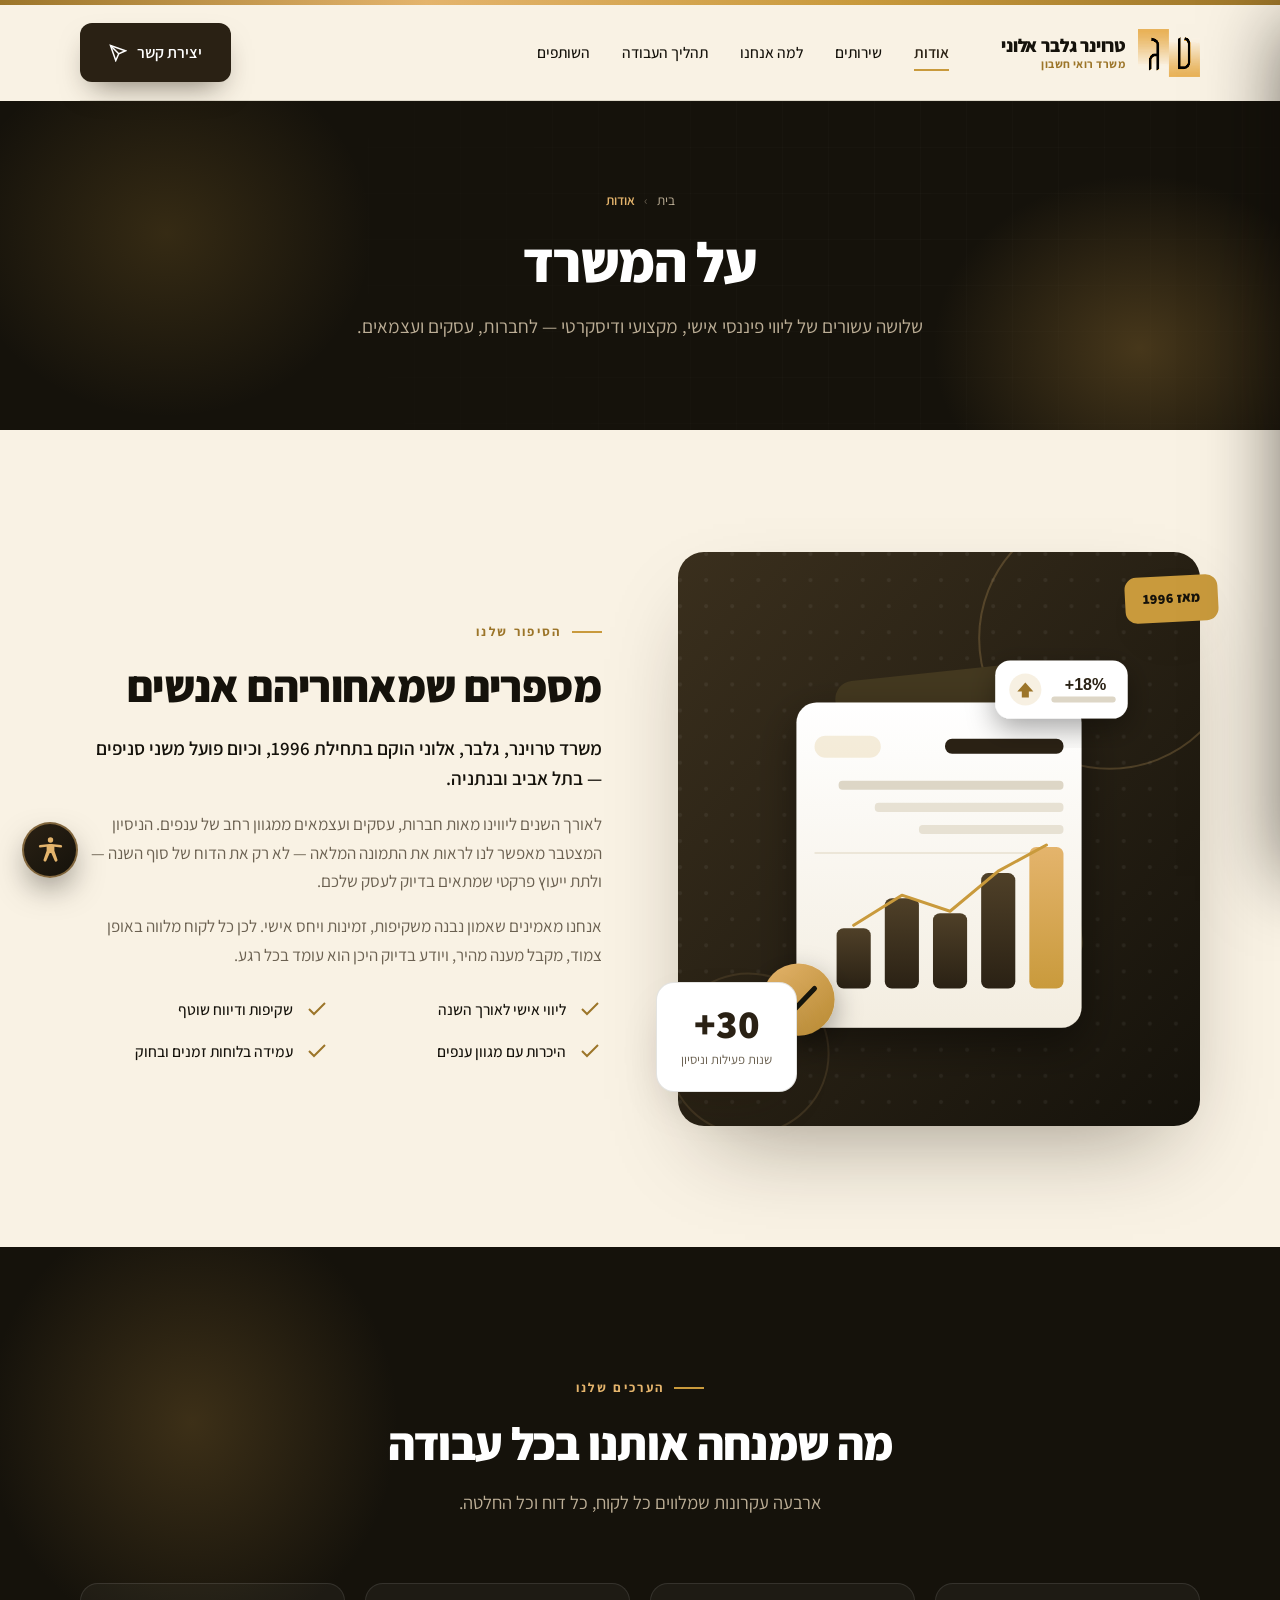
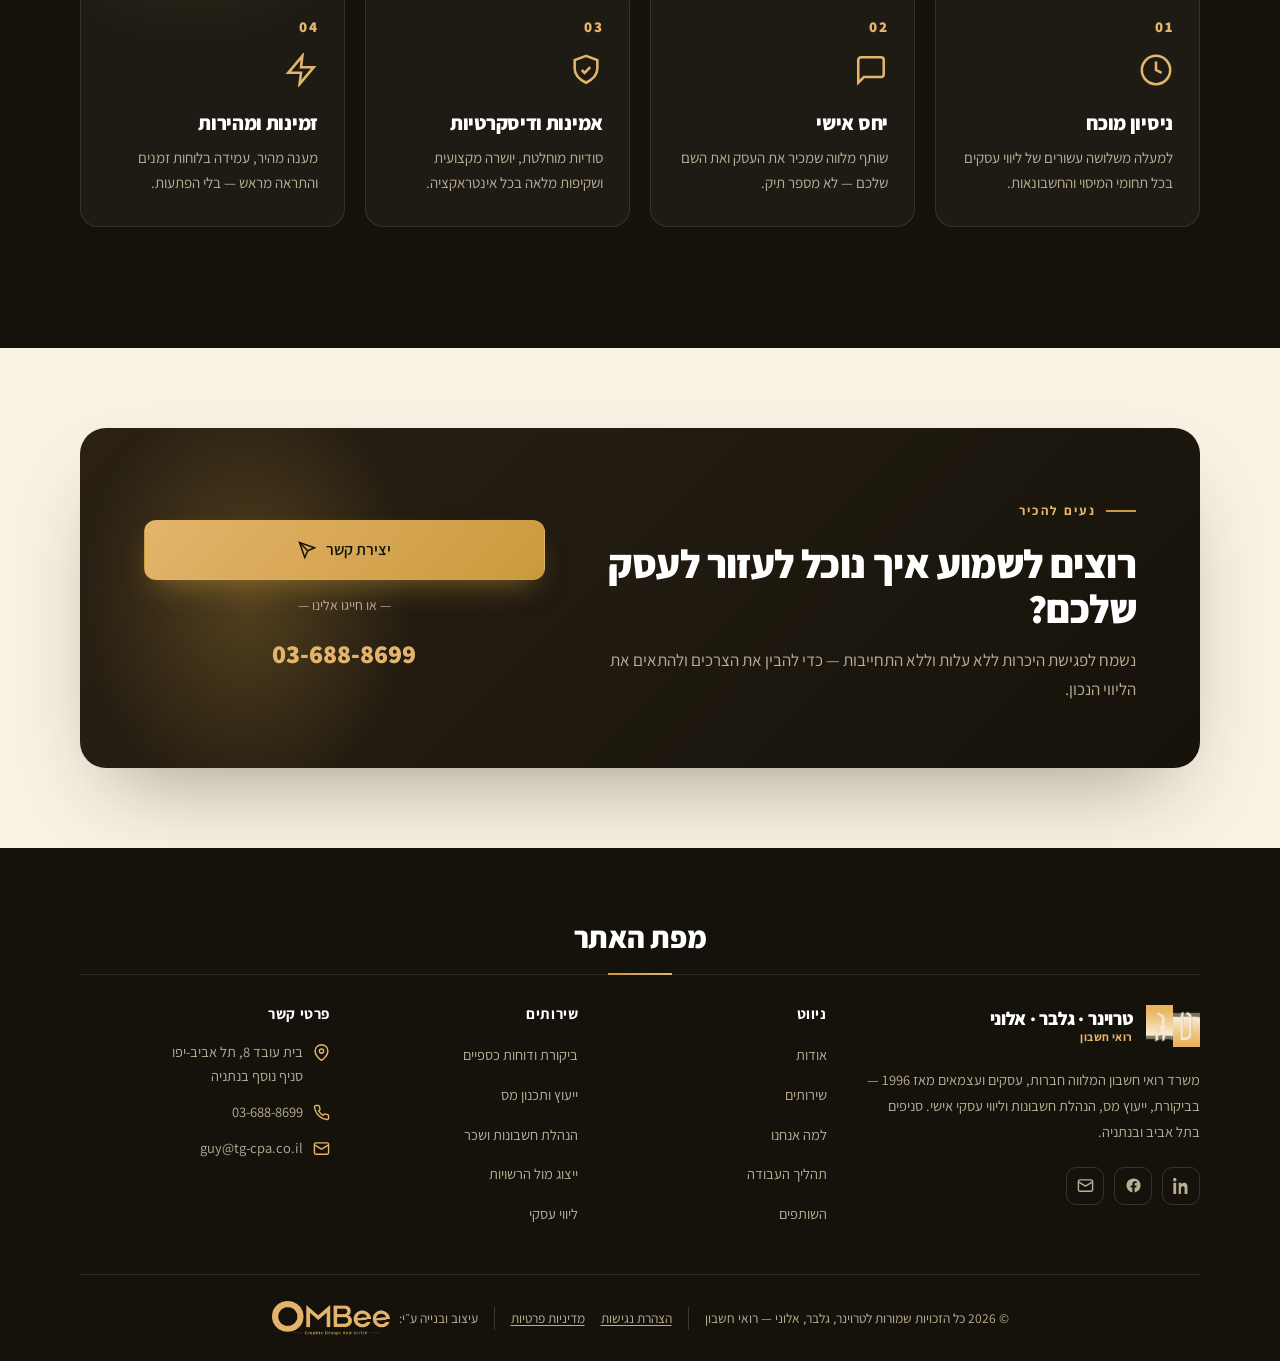
==== commit 8272028f: "Rename favicon.png to icon-tg-cpa.png and update links Co-Authored-By: Claude Opus 4.8 <noreply@anth" ====
--- a/about.html
+++ b/about.html
@@ -7,7 +7,7 @@
 <title>אודות המשרד | טרוינר, גלבר, אלוני · רואי חשבון</title>
 <meta name="description" content="משרד רואי חשבון טרוינר, גלבר, אלוני — מאז 1996. ניסיון, אמינות וליווי פיננסי אישי לחברות, עסקים ועצמאים. סניפים בתל אביב ובנתניה.">
 <meta name="theme-color" content="#0c1c30">
-<link rel="icon" type="image/png" href="images/favicon.png">
+<link rel="icon" type="image/png" href="images/icon-tg-cpa.png">
 <link rel="preconnect" href="https://fonts.googleapis.com">
 <link rel="preconnect" href="https://fonts.gstatic.com" crossorigin>
 <link href="https://fonts.googleapis.com/css2?family=Assistant:wght@300;400;500;600;700;800&display=swap" rel="stylesheet">
--- a/css/styles.css
+++ b/css/styles.css
@@ -409,8 +409,10 @@
 .footer .cols{display:grid;grid-template-columns:1.6fr 1fr 1fr 1.2fr;gap:40px;padding-bottom:46px;border-bottom:1px solid rgba(255,255,255,.1);}
 .footer .logo .txt b{color:#fff;}
 .footer .logo .txt small{color:var(--gold-2);}
-.footer .logo .mark{background:#fff;border-radius:10px;padding:6px 10px;height:auto;box-shadow:0 6px 16px -8px rgba(0,0,0,.5);}
-.footer .logo .mark img{height:32px;}
+.footer .logo{transition:opacity .3s var(--ease);}
+.footer .logo:hover{opacity:.82;}
+.footer .logo .mark{background:transparent;border:0;padding:0;box-shadow:none;height:auto;}
+.footer .logo .mark img{height:42px;}
 .footer .f-about{margin-top:20px;font-size:14.5px;line-height:1.8;max-width:30em;}
 .footer h4{color:#fff;font-weight:700;font-size:15px;letter-spacing:.04em;margin-bottom:18px;}
 .footer ul{list-style:none;padding:0;margin:0;display:grid;gap:11px;}
@@ -419,18 +421,22 @@
 .footer .f-contact li{display:flex;gap:10px;align-items:flex-start;font-size:14.5px;}
 .footer .f-contact svg{width:17px;height:17px;color:var(--gold-2);flex:none;margin-top:4px;}
 .footer .f-contact a:hover{color:var(--gold-2);}
-.foot-bottom{display:flex;justify-content:space-between;align-items:center;gap:18px;flex-wrap:wrap;padding-block:24px;font-size:13.5px;}
+.foot-bottom{display:flex;flex-direction:column;align-items:center;gap:18px;padding-block:26px;font-size:13.5px;}
+.foot-line{display:flex;align-items:center;justify-content:center;flex-wrap:wrap;gap:10px 0;width:100%;}
+.foot-copy{padding-inline-end:16px;color:var(--on-dark-muted);}
+.foot-legal{display:inline-flex;align-items:center;gap:16px;padding-inline:16px;border-inline:1px solid rgba(255,255,255,.16);}
 .foot-bottom .credit b{color:var(--on-dark-muted);font-weight:600;}
 .foot-bottom .credit b a{color:var(--gold-2);}
-.foot-bottom .credit{display:inline-flex;align-items:center;gap:9px;color:var(--on-dark-muted);}
-.credit-logo{height:34px;width:auto;display:block;transition:opacity .3s var(--ease);}
+.foot-bottom .credit{display:inline-flex;align-items:center;gap:9px;color:var(--on-dark-muted);padding-inline-start:16px;}
+.credit-logo{display:block;width:118px;height:34px;background:var(--gold-2);-webkit-mask:url("../images/ombee-logo.webp") center/contain no-repeat;mask:url("../images/ombee-logo.webp") center/contain no-repeat;transition:opacity .3s var(--ease);}
 .credit-logo:hover{opacity:.82;}
-.foot-social{display:flex;gap:10px;}
+.foot-social{display:flex;gap:10px;justify-content:flex-start;margin-top:22px;}
 .foot-social a{width:38px;height:38px;border-radius:10px;border:1px solid rgba(255,255,255,.14);display:grid;place-items:center;transition:.3s;}
 .foot-social a:hover{background:var(--gold);border-color:var(--gold);color:var(--ink);}
 .foot-social svg{width:17px;height:17px;}
 @media(max-width:860px){.footer .cols{grid-template-columns:1fr 1fr;gap:34px;}}
-@media(max-width:520px){.footer .cols{grid-template-columns:1fr;}.foot-bottom{justify-content:center;text-align:center;}}
+@media(max-width:640px){.foot-line{flex-direction:column;gap:12px;}.foot-legal{border-inline:0;padding-inline:0;}.foot-copy{padding-inline-end:0;}.foot-bottom .credit{padding-inline-start:0;}}
+@media(max-width:520px){.footer .cols{grid-template-columns:1fr;}.foot-bottom{text-align:center;}}
 
 /* ============================== FLOATING CALL BTN ============================== */
 .fab{position:fixed;inset-block-end:24px;inset-inline-start:24px;z-index:90;display:flex;align-items:center;gap:11px;
@@ -491,6 +497,8 @@
 body.a11y-noanim *,body.a11y-noanim *::before,body.a11y-noanim *::after{animation:none !important;transition:none !important;scroll-behavior:auto !important;}
 body.a11y-align-left #main p,body.a11y-align-left #main li,body.a11y-align-left #main h1,body.a11y-align-left #main h2,body.a11y-align-left #main h3{text-align:left !important;}
 body.a11y-cursor,body.a11y-cursor *{cursor:url("data:image/svg+xml,%3Csvg xmlns='http://www.w3.org/2000/svg' width='40' height='40' viewBox='0 0 24 24'%3E%3Cpath d='M5 3l15 7-6.5 2.2L11 19z' fill='%2315120b' stroke='%23ffffff' stroke-width='1.3'/%3E%3C/svg%3E") 5 3,auto !important;}
+body.a11y-focus a:focus,body.a11y-focus button:focus,body.a11y-focus input:focus,body.a11y-focus select:focus,body.a11y-focus textarea:focus,body.a11y-focus [tabindex]:focus{outline:3px solid var(--gold) !important;outline-offset:3px !important;border-radius:3px;}
+body.a11y-headings #main h1,body.a11y-headings #main h2,body.a11y-headings #main h3,body.a11y-headings #main h4{outline:2px dashed var(--gold-deep);outline-offset:4px;background:rgba(201,154,60,.08);border-radius:4px;}
 
 /* ----- legal / content pages ----- */
 .legal{padding-block:var(--section-y);}
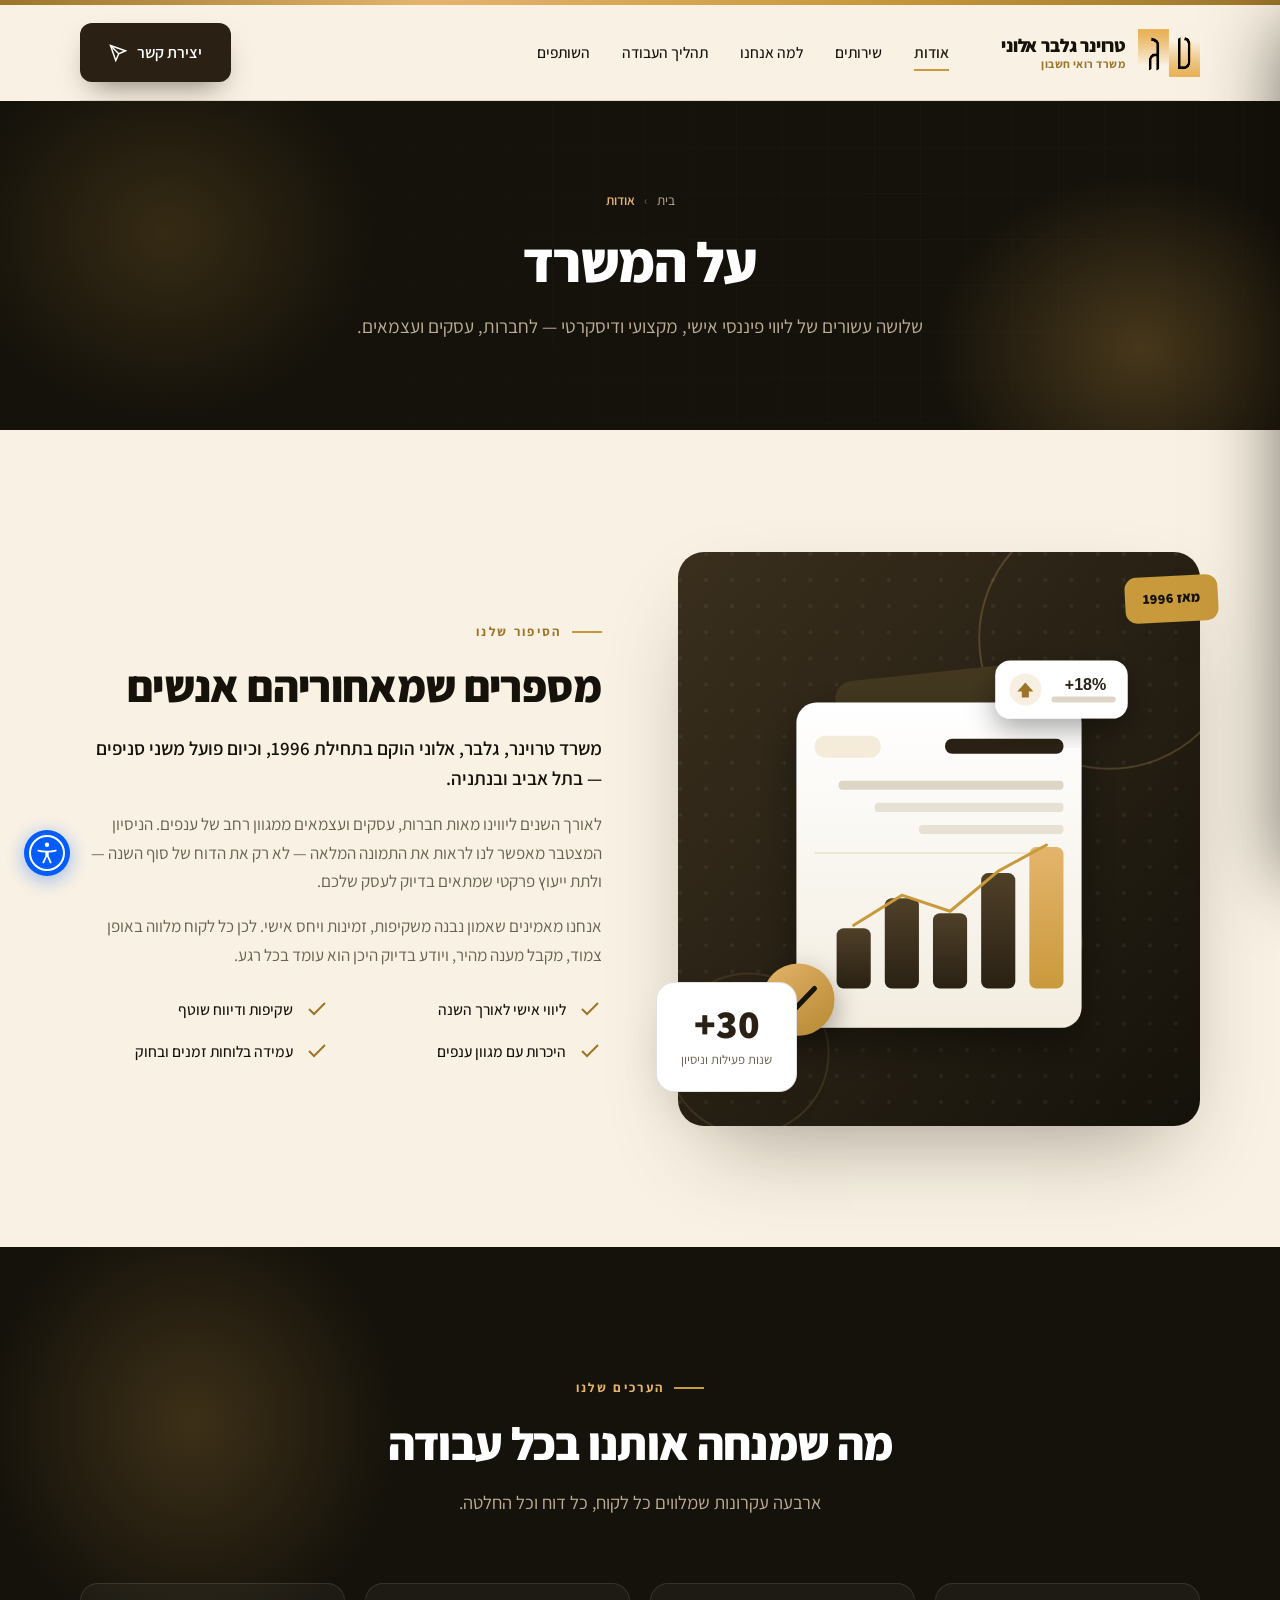
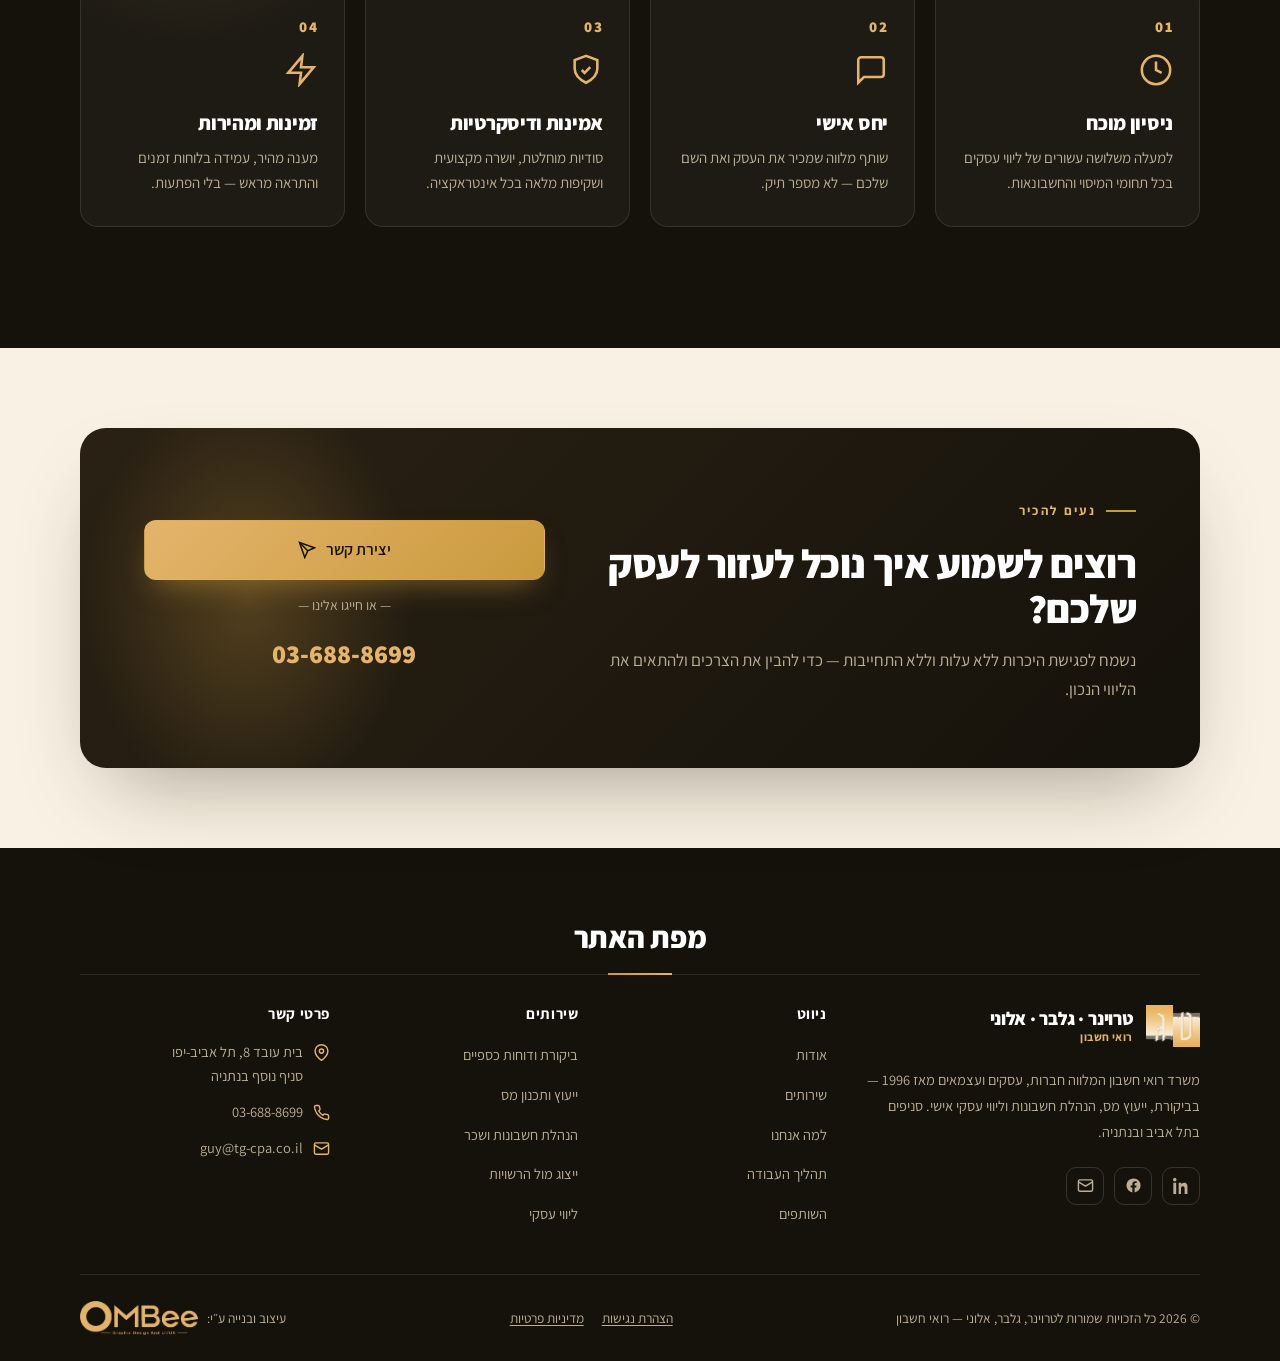
==== commit 9180c5f2: "Use OMBee's standard accessibility widget; tidy footer bottom row Replace the custom a11y widget wit" ====
--- a/about.html
+++ b/about.html
@@ -87,5 +87,6 @@
 </main>
 
 <script src="js/main.js"></script>
+<script src="js/accessibility.js"></script>
 </body>
 </html>
--- a/css/styles.css
+++ b/css/styles.css
@@ -422,13 +422,13 @@
 .footer .f-contact svg{width:17px;height:17px;color:var(--gold-2);flex:none;margin-top:4px;}
 .footer .f-contact a:hover{color:var(--gold-2);}
 .foot-bottom{display:flex;flex-direction:column;align-items:center;gap:18px;padding-block:26px;font-size:13.5px;}
-.foot-line{display:flex;align-items:center;justify-content:center;flex-wrap:wrap;gap:10px 0;width:100%;}
-.foot-copy{padding-inline-end:16px;color:var(--on-dark-muted);}
-.foot-legal{display:inline-flex;align-items:center;gap:16px;padding-inline:16px;border-inline:1px solid rgba(255,255,255,.16);}
+.foot-line{display:flex;align-items:center;justify-content:space-between;flex-wrap:wrap;gap:12px 20px;width:100%;}
+.foot-copy{color:var(--on-dark-muted);}
+.foot-legal{display:inline-flex;align-items:center;gap:18px;}
 .foot-bottom .credit b{color:var(--on-dark-muted);font-weight:600;}
 .foot-bottom .credit b a{color:var(--gold-2);}
-.foot-bottom .credit{display:inline-flex;align-items:center;gap:9px;color:var(--on-dark-muted);padding-inline-start:16px;}
-.credit-logo{display:block;width:118px;height:34px;background:var(--gold-2);-webkit-mask:url("../images/ombee-logo.webp") center/contain no-repeat;mask:url("../images/ombee-logo.webp") center/contain no-repeat;transition:opacity .3s var(--ease);}
+.foot-bottom .credit{display:inline-flex;align-items:center;gap:9px;color:var(--on-dark-muted);}
+.credit-logo{display:block;height:34px;width:auto;transition:opacity .3s var(--ease);}
 .credit-logo:hover{opacity:.82;}
 .foot-social{display:flex;gap:10px;justify-content:flex-start;margin-top:22px;}
 .foot-social a{width:38px;height:38px;border-radius:10px;border:1px solid rgba(255,255,255,.14);display:grid;place-items:center;transition:.3s;}
@@ -448,57 +448,6 @@
 .fab svg{width:20px;height:20px;}
 @media(max-width:600px){.fab span{display:none;}.fab{padding:15px;}}
 
-/* ============================== ACCESSIBILITY WIDGET ============================== */
-.a11y-fab{position:fixed;left:22px;bottom:22px;z-index:302;width:56px;height:56px;border-radius:50%;cursor:pointer;
-  background:linear-gradient(140deg,#2a2114,#15120b);color:#e4b46c;display:grid;place-items:center;
-  border:2px solid rgba(228,180,108,.5);box-shadow:0 14px 34px -10px rgba(12,10,5,.7);transition:.3s var(--ease);}
-.a11y-fab:hover{transform:translateY(-3px) scale(1.05);box-shadow:0 20px 46px -10px rgba(12,10,5,.8);}
-.a11y-fab svg{width:31px;height:31px;}
-.a11y-panel{position:fixed;left:22px;bottom:90px;z-index:301;width:min(360px,calc(100vw - 36px));max-height:78vh;
-  background:var(--paper);border:1px solid var(--line-strong);border-radius:20px;overflow:hidden;display:flex;flex-direction:column;
-  box-shadow:0 30px 80px -22px rgba(12,10,5,.65);transform:translateY(20px) scale(.96);opacity:0;visibility:hidden;
-  transform-origin:bottom left;transition:.3s var(--ease);}
-body.a11y-open .a11y-panel{transform:none;opacity:1;visibility:visible;}
-.a11y-head{display:flex;align-items:center;justify-content:space-between;gap:12px;padding:15px 20px;background:linear-gradient(135deg,#2a2114,#15120b);}
-.a11y-head h2{font-size:18px;font-weight:800;color:#fff;display:flex;align-items:center;gap:9px;margin:0;}
-.a11y-head h2 svg{width:23px;height:23px;color:#e4b46c;}
-.a11y-x{width:34px;height:34px;border:none;background:rgba(255,255,255,.12);border-radius:9px;color:#fff;display:grid;place-items:center;cursor:pointer;transition:.25s;}
-.a11y-x:hover{background:rgba(255,255,255,.24);}
-.a11y-x svg{width:18px;height:18px;}
-.a11y-body{padding:16px;overflow-y:auto;}
-.a11y-grid{display:grid;grid-template-columns:1fr 1fr;gap:10px;}
-.a11y-opt{display:flex;flex-direction:column;align-items:center;gap:9px;text-align:center;padding:15px 8px;cursor:pointer;font-family:inherit;
-  background:var(--white);border:1.5px solid var(--line);border-radius:14px;color:var(--ink);font-weight:600;font-size:13px;line-height:1.25;transition:.22s var(--ease);}
-.a11y-opt svg{width:25px;height:25px;color:var(--navy);transition:.22s;flex:none;}
-.a11y-opt:hover{border-color:var(--gold);transform:translateY(-2px);}
-.a11y-opt.on{background:linear-gradient(150deg,#2a2114,#15120b);color:#fff;border-color:#15120b;}
-.a11y-opt.on svg{color:#e4b46c;}
-.a11y-foot{padding:14px 16px;border-top:1px solid var(--line);background:var(--paper-2);}
-.a11y-reset{width:100%;border:none;cursor:pointer;font-family:inherit;font-weight:700;font-size:14.5px;padding:13px;border-radius:12px;
-  background:linear-gradient(135deg,var(--gold-2),var(--gold));color:#2a2114;display:flex;align-items:center;justify-content:center;gap:9px;transition:.25s;}
-.a11y-reset:hover{filter:brightness(1.05);}
-.a11y-reset svg{width:18px;height:18px;}
-.a11y-links{display:flex;justify-content:center;gap:16px;margin-top:13px;font-size:13px;}
-.a11y-links a{color:var(--gold-deep);font-weight:700;}
-.a11y-links a:hover{text-decoration:underline;}
-@media(max-width:520px){.a11y-panel{left:16px;right:16px;width:auto;bottom:86px;}}
-
-/* ----- accessibility effect classes (applied to <body>) ----- */
-body.a11y-contrast{--ink:#000;--navy:#000;--navy-2:#0e0e0e;--navy-soft:#1c1c1c;--paper:#fff;--paper-2:#fff;--white:#fff;--muted:#161616;--muted-2:#242424;--gold:#8a6a14;--gold-2:#9c7a18;--gold-deep:#6b5200;--on-dark:#fff;--on-dark-muted:#f2f2f2;--line:rgba(0,0,0,.45);--line-strong:rgba(0,0,0,.6);}
-body.a11y-grayscale .site-header,body.a11y-grayscale #main,body.a11y-grayscale .footer{filter:grayscale(1);}
-body.a11y-links #main a,body.a11y-links .footer a{text-decoration:underline !important;text-underline-offset:2px;outline:2px solid var(--gold);outline-offset:2px;border-radius:2px;}
-body.a11y-bigtext #main,body.a11y-bigtext .footer{zoom:1.12;}
-body.a11y-spacing #main *,body.a11y-spacing .footer *{letter-spacing:.08em !important;word-spacing:.14em !important;}
-body.a11y-lineheight #main *,body.a11y-lineheight .footer *{line-height:2 !important;}
-body.a11y-dyslexia #main *,body.a11y-dyslexia .footer *,body.a11y-dyslexia .nav a{font-family:"Comic Sans MS","Trebuchet MS",Verdana,sans-serif !important;}
-body.a11y-readable #main *,body.a11y-readable .footer *,body.a11y-readable .nav a{font-family:Arial,Helvetica,sans-serif !important;}
-body.a11y-grayscale.a11y-readable{}
-body.a11y-noimg img{opacity:0 !important;}
-body.a11y-noanim *,body.a11y-noanim *::before,body.a11y-noanim *::after{animation:none !important;transition:none !important;scroll-behavior:auto !important;}
-body.a11y-align-left #main p,body.a11y-align-left #main li,body.a11y-align-left #main h1,body.a11y-align-left #main h2,body.a11y-align-left #main h3{text-align:left !important;}
-body.a11y-cursor,body.a11y-cursor *{cursor:url("data:image/svg+xml,%3Csvg xmlns='http://www.w3.org/2000/svg' width='40' height='40' viewBox='0 0 24 24'%3E%3Cpath d='M5 3l15 7-6.5 2.2L11 19z' fill='%2315120b' stroke='%23ffffff' stroke-width='1.3'/%3E%3C/svg%3E") 5 3,auto !important;}
-body.a11y-focus a:focus,body.a11y-focus button:focus,body.a11y-focus input:focus,body.a11y-focus select:focus,body.a11y-focus textarea:focus,body.a11y-focus [tabindex]:focus{outline:3px solid var(--gold) !important;outline-offset:3px !important;border-radius:3px;}
-body.a11y-headings #main h1,body.a11y-headings #main h2,body.a11y-headings #main h3,body.a11y-headings #main h4{outline:2px dashed var(--gold-deep);outline-offset:4px;background:rgba(201,154,60,.08);border-radius:4px;}
 
 /* ----- legal / content pages ----- */
 .legal{padding-block:var(--section-y);}
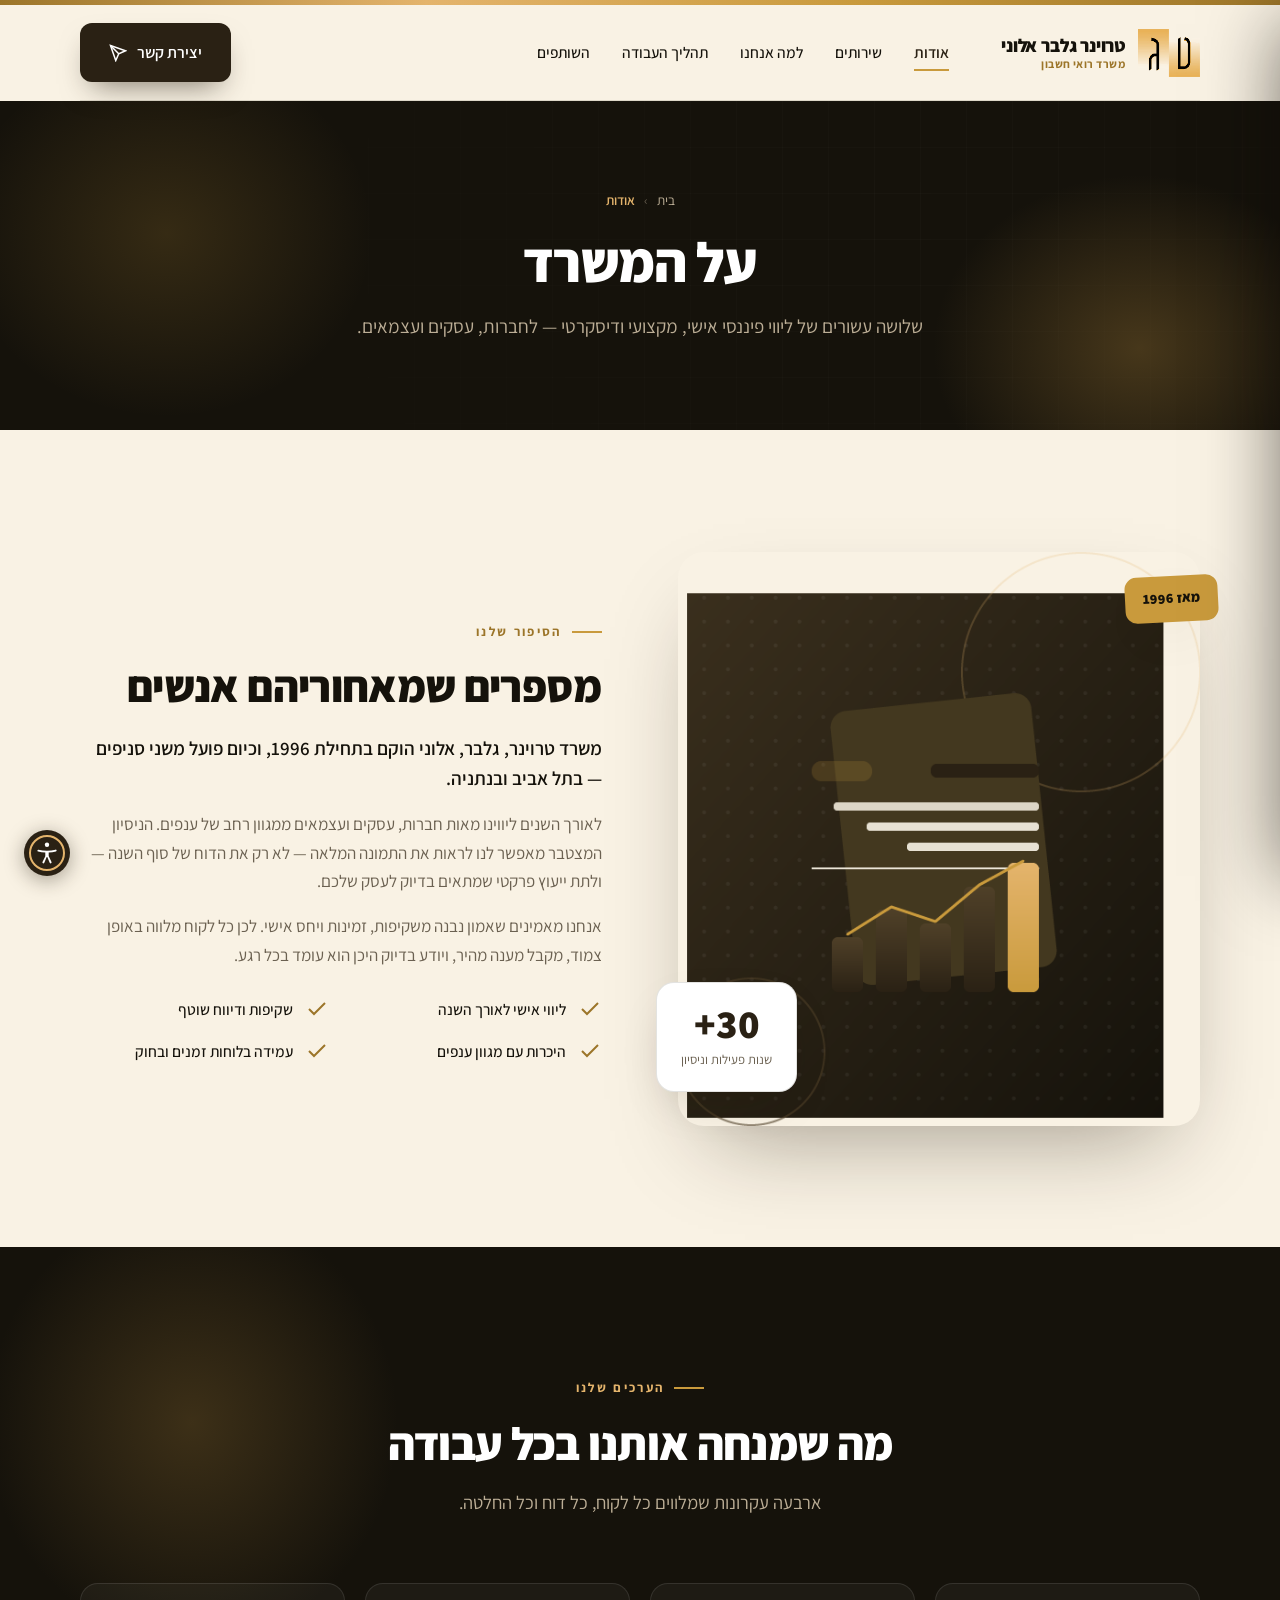
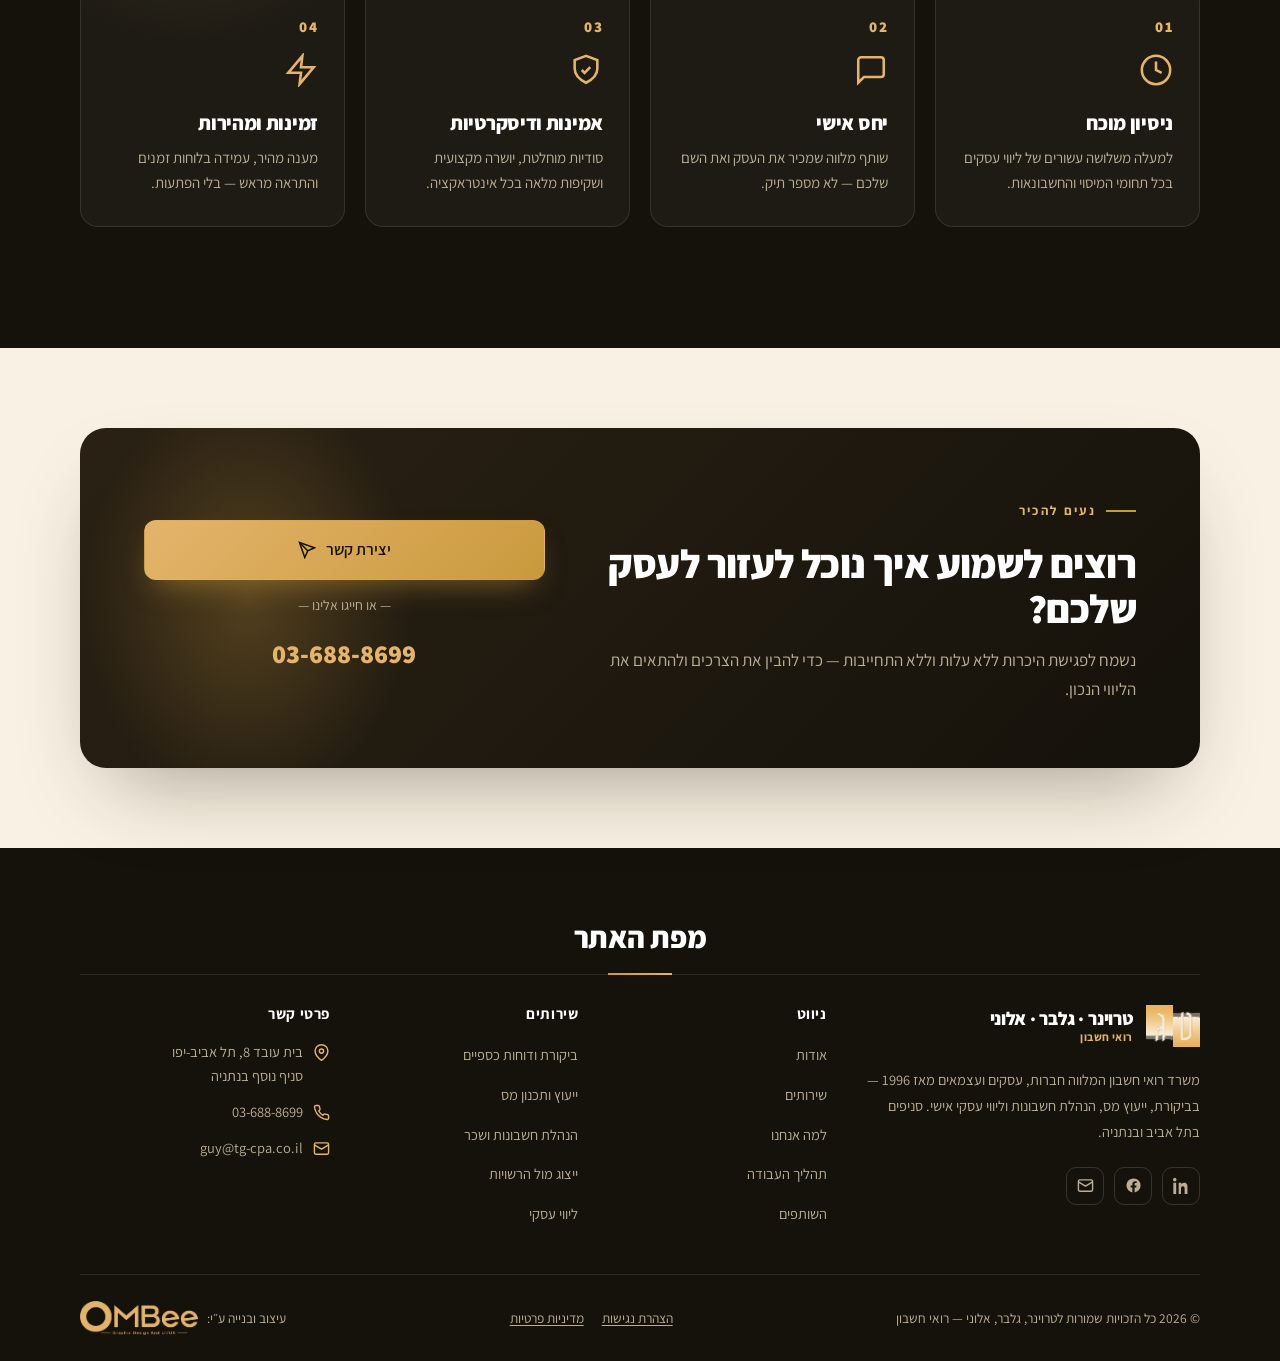
==== commit 2a1dd330: "Switch about/hero/team-1 images to PNG and drop their SVG sources team-2 and team-3 still SVG (no PN" ====
--- a/about.html
+++ b/about.html
@@ -30,7 +30,7 @@
   <div class="wrap">
     <div class="grid">
       <div class="about-media reveal">
-        <img class="about-img" src="images/about.svg" alt="המשרד — ביקורת ודוחות כספיים">
+        <img class="about-img" src="images/about.png" alt="המשרד — ביקורת ודוחות כספיים">
         <div class="about-since">מאז 1996</div>
         <div class="about-stat"><b>30+</b><span>שנות פעילות וניסיון</span></div>
       </div>
--- a/css/styles.css
+++ b/css/styles.css
@@ -89,15 +89,8 @@
 .btn-ghost.on-dark:hover{border-color:var(--gold-2);background:rgba(255,255,255,.06);}
 .btn:hover svg{transform:scaleX(-1) translateX(4px);}
 
-/* ---- reveal animation ---- */
-.reveal{opacity:0;transform:translateY(26px);transition:opacity .8s var(--ease),transform .8s var(--ease);}
-.reveal.in{opacity:1;transform:none;}
-.reveal[data-d="1"]{transition-delay:.08s;}
-.reveal[data-d="2"]{transition-delay:.16s;}
-.reveal[data-d="3"]{transition-delay:.24s;}
-.reveal[data-d="4"]{transition-delay:.32s;}
-.reveal[data-d="5"]{transition-delay:.40s;}
-@media (prefers-reduced-motion:reduce){.reveal{opacity:1;transform:none;transition:none;}}
+/* ---- התוכן מוצג מיד, ללא אנימציית כניסה (שום דבר לא זז ברענון) ---- */
+.reveal,.reveal.in{opacity:1;transform:none;transition:none;}
 
 /* ============================== TOP UTILITY BAR ============================== */
 .topbar{background:var(--ink);color:var(--on-dark);font-size:13.5px;}
@@ -208,9 +201,7 @@
 .hero-trust .it span{font-size:13.5px;color:var(--on-dark-muted);margin-top:7px;letter-spacing:.02em;}
 
 .hero-visual{position:relative;}
-.hero-visual img{width:100%;height:auto;display:block;filter:drop-shadow(0 40px 80px rgba(6,16,29,.5));animation:floaty 6s ease-in-out infinite;}
-@keyframes floaty{0%,100%{transform:translateY(0);}50%{transform:translateY(-12px);}}
-@media (prefers-reduced-motion:reduce){.hero-visual img{animation:none;}}
+.hero-visual img{width:100%;height:auto;display:block;filter:drop-shadow(0 40px 80px rgba(6,16,29,.5));}
 
 @media(max-width:920px){
   .hero .wrap{grid-template-columns:1fr;}
